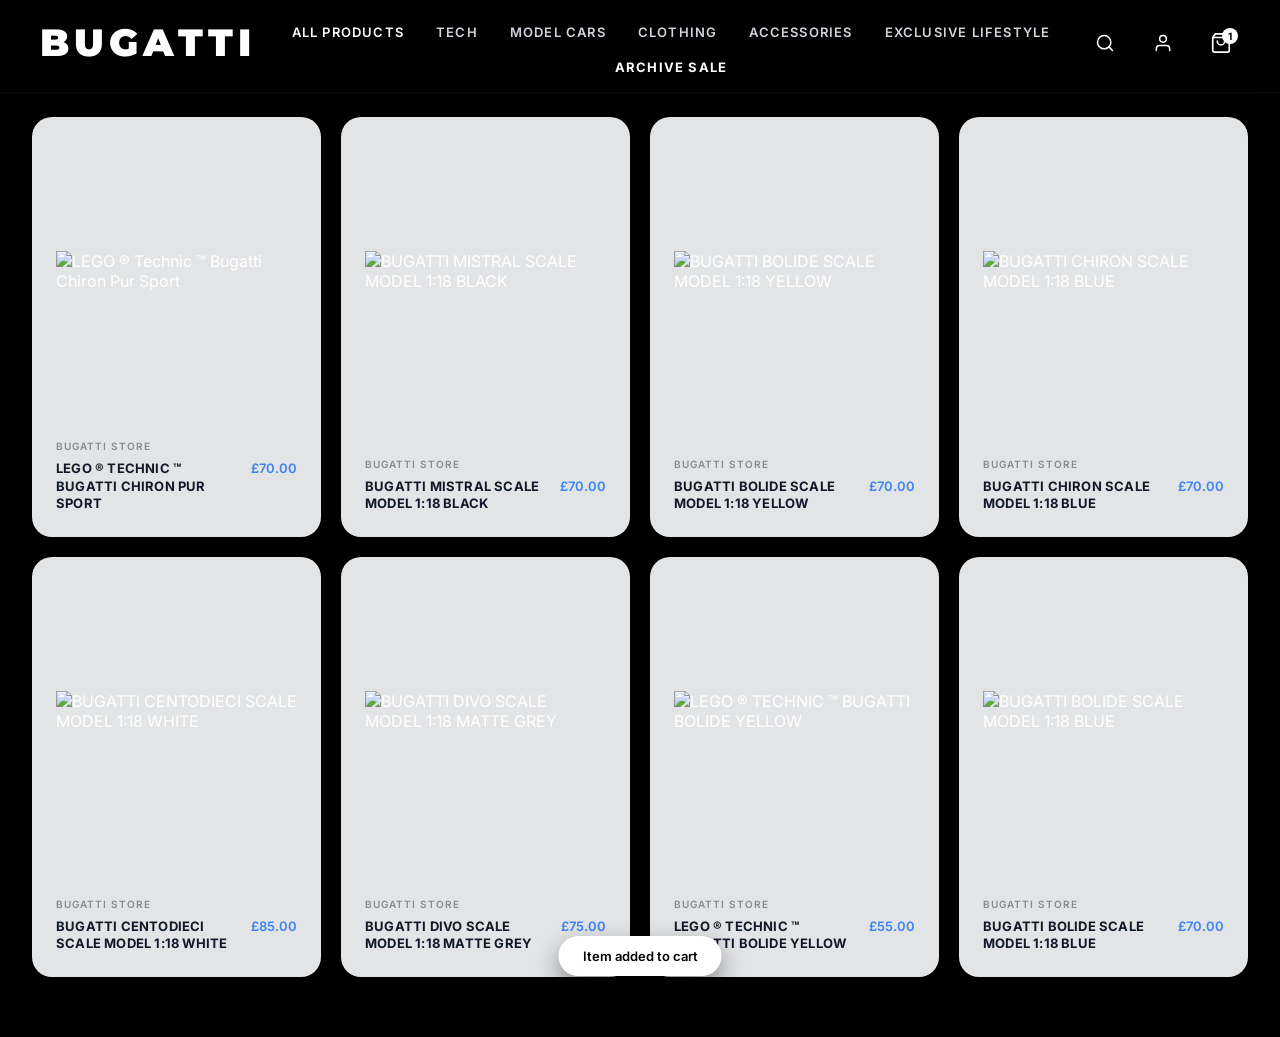
==== index.html @ eda36b37 "New" ====
<!DOCTYPE html>
<html lang="en">
<head>
  <meta charset="UTF-8">
  <meta name="viewport" content="width=device-width, initial-scale=1.0">
  <title>BUGATTI STORE | Official Store</title>
  <meta name="description" content="Shop official Bugatti model cars, apparel, technology, and lifestyle accessories.">
  <link rel="preconnect" href="https://fonts.googleapis.com">
  <link rel="preconnect" href="https://fonts.gstatic.com" crossorigin>
  <link href="https://fonts.googleapis.com/css2?family=Inter:wght@300;400;500;600;700;800&family=Montserrat:wght@500;700;800;900&display=swap" rel="stylesheet">
  <link rel="stylesheet" href="style.css">
</head>
<body>
  <!-- HEADER -->
  <header class="header">
    <div class="header-container">
      <a href="#" class="logo" id="brand-logo">BUGATTI</a>
      
      <nav class="nav-menu">
        <div class="nav-main">
          <a href="#" class="nav-link active" data-category="all">ALL PRODUCTS</a>
          <a href="#" class="nav-link" data-category="tech">TECH</a>
          <a href="#" class="nav-link" data-category="models">MODEL CARS</a>
          <a href="#" class="nav-link" data-category="clothing">CLOTHING</a>
          <a href="#" class="nav-link" data-category="accessories">ACCESSORIES</a>
          <a href="#" class="nav-link" data-category="lifestyle">EXCLUSIVE LIFESTYLE</a>
        </div>
        <div class="nav-sub">
          <a href="#" class="nav-link sale-link" data-category="sale">ARCHIVE SALE</a>
        </div>
      </nav>

      <div class="header-actions">
        <button class="icon-btn" id="search-btn" title="Search" aria-label="Search">
          <svg width="20" height="20" viewBox="0 0 24 24" fill="none" stroke="currentColor" stroke-width="1.8" stroke-linecap="round" stroke-linejoin="round">
            <circle cx="11" cy="11" r="8"></circle>
            <line x1="21" y1="21" x2="16.65" y2="16.65"></line>
          </svg>
        </button>
        <button class="icon-btn" id="account-btn" title="Account" aria-label="Account">
          <svg width="20" height="20" viewBox="0 0 24 24" fill="none" stroke="currentColor" stroke-width="1.8" stroke-linecap="round" stroke-linejoin="round">
            <path d="M20 21v-2a4 4 0 0 0-4-4H8a4 4 0 0 0-4 4v2"></path>
            <circle cx="12" cy="7" r="4"></circle>
          </svg>
        </button>
        <button class="icon-btn cart-toggle-btn" id="cart-icon-btn" title="View Cart" aria-label="View Cart">
          <svg width="22" height="22" viewBox="0 0 24 24" fill="none" stroke="currentColor" stroke-width="1.8" stroke-linecap="round" stroke-linejoin="round">
            <path d="M6 2L3 6v14a2 2 0 0 0 2 2h14a2 2 0 0 0 2-2V6l-3-4z"></path>
            <line x1="3" y1="6" x2="21" y2="6"></line>
            <path d="M16 10a4 4 0 0 1-8 0"></path>
          </svg>
          <span class="cart-badge" id="cart-badge-count">1</span>
        </button>
      </div>
    </div>
  </header>

  <!-- SEARCH OVERLAY -->
  <div class="search-overlay" id="search-overlay">
    <div class="search-modal">
      <div class="search-input-wrapper">
        <svg width="20" height="20" viewBox="0 0 24 24" fill="none" stroke="currentColor" stroke-width="2">
          <circle cx="11" cy="11" r="8"></circle>
          <line x1="21" y1="21" x2="16.65" y2="16.65"></line>
        </svg>
        <input type="text" id="search-input" placeholder="Search Bugatti store products..." autocomplete="off">
        <button class="close-search-btn" id="close-search-btn">&times;</button>
      </div>
      <div class="search-results" id="search-results"></div>
    </div>
  </div>

  <!-- MAIN CATALOG -->
  <main class="main-content">
    <div class="container">
      <div class="products-grid" id="products-grid">
        <!-- Dynamic Product Cards Injected Here -->
      </div>
    </div>
  </main>

  <!-- CART OVERLAY / BACKDROP -->
  <div class="cart-backdrop" id="cart-backdrop"></div>

  <!-- CART DRAWER -->
  <aside class="cart-drawer" id="cart-drawer">
    <!-- Header -->
    <div class="cart-drawer-header">
      <div class="cart-tabs">
        <button class="cart-tab active" id="tab-cart">Cart<sup class="cart-sup" id="cart-tab-count">1</sup></button>
        <button class="cart-tab muted" id="tab-recent">Recently viewed</button>
      </div>
      <button class="close-drawer-btn" id="close-cart-btn" aria-label="Close Cart">
        <svg width="18" height="18" viewBox="0 0 24 24" fill="none" stroke="currentColor" stroke-width="2">
          <line x1="18" y1="6" x2="6" y2="18"></line>
          <line x1="6" y1="6" x2="18" y2="18"></line>
        </svg>
      </button>
    </div>

    <!-- Free Shipping Progress -->
    <div class="shipping-banner">
      <div class="shipping-text" id="shipping-text-desc">
        Spend <span class="highlight-price" id="shipping-needed-amount">£130.00</span> more to reach free shipping!
      </div>
      <div class="progress-bar-container">
        <div class="progress-bar-fill" id="shipping-progress-bar" style="width: 35%;"></div>
      </div>
    </div>

    <!-- Tab Content: Cart List -->
    <div class="cart-tab-content active" id="cart-content-view">
      <div class="cart-items-list" id="cart-items-list">
        <!-- Cart Items Injected Here -->
      </div>

      <!-- Drawer Footer -->
      <div class="cart-drawer-footer">
        <div class="cart-action-tools">
          <button class="action-tool-btn" id="btn-order-note">
            <svg width="16" height="16" viewBox="0 0 24 24" fill="none" stroke="currentColor" stroke-width="2">
              <path d="M14 2H6a2 2 0 0 0-2 2v16a2 2 0 0 0 2 2h12a2 2 0 0 0 2-2V8z"></path>
              <polyline points="14 2 14 8 20 8"></polyline>
              <line x1="16" y1="13" x2="8" y2="13"></line>
              <line x1="16" y1="17" x2="8" y2="17"></line>
              <polyline points="10 9 9 9 8 9"></polyline>
            </svg>
            <span>Order note</span>
          </button>
          <button class="action-tool-btn" id="btn-shipping">
            <svg width="16" height="16" viewBox="0 0 24 24" fill="none" stroke="currentColor" stroke-width="2">
              <rect x="1" y="3" width="15" height="13"></rect>
              <polygon points="16 8 20 8 23 11 23 16 16 16 16 8"></polygon>
              <circle cx="5.5" cy="18.5" r="2.5"></circle>
              <circle cx="18.5" cy="18.5" r="2.5"></circle>
            </svg>
            <span>Shipping</span>
          </button>
          <button class="action-tool-btn" id="btn-discount">
            <svg width="16" height="16" viewBox="0 0 24 24" fill="none" stroke="currentColor" stroke-width="2">
              <line x1="19" y1="5" x2="5" y2="19"></line>
              <circle cx="6.5" cy="6.5" r="2.5"></circle>
              <circle cx="17.5" cy="17.5" r="2.5"></circle>
            </svg>
            <span>Discount</span>
          </button>
        </div>

        <div class="summary-line">
          <div class="tax-info">
            Tax included. <a href="#" class="underline-link">Shipping</a> calculated at checkout.
          </div>
          <div class="subtotal-info">
            <span class="subtotal-label">Subtotal</span>
            <span class="subtotal-value" id="cart-subtotal-price">£70.00 GBP</span>
          </div>
        </div>

        <div class="cart-footer-buttons">
          <button class="btn btn-checkout" id="checkout-btn">
            <svg width="16" height="16" viewBox="0 0 24 24" fill="none" stroke="currentColor" stroke-width="2.2" class="lock-icon">
              <rect x="3" y="11" width="18" height="11" rx="2" ry="2"></rect>
              <path d="M7 11V7a5 5 0 0 1 10 0v4"></path>
            </svg>
            Check out
          </button>
          <button class="btn btn-view-cart" id="view-cart-page-btn">View cart</button>
        </div>
      </div>
    </div>

    <!-- Tab Content: Recently Viewed -->
    <div class="cart-tab-content" id="recent-content-view" style="display: none;">
      <div class="recent-items-grid" id="recent-items-grid">
        <!-- Recently viewed items -->
      </div>
    </div>
  </aside>

  <!-- QUICK VIEW PRODUCT MODAL -->
  <div class="modal-backdrop" id="modal-backdrop"></div>
  <div class="product-modal" id="product-modal">
    <button class="close-modal-btn" id="close-modal-btn">&times;</button>
    <div class="modal-body" id="modal-body">
      <!-- Injected Product Details -->
    </div>
  </div>

  <!-- TOAST NOTIFICATION -->
  <div class="toast-notification" id="toast-notification">
    <span class="toast-message" id="toast-message">Item added to cart</span>
  </div>

  <script src="app.js"></script>
</body>
</html>
---- style.css ----
/* BUGATTI STORE - RESET & BASE STYLES */
* {
  margin: 0;
  padding: 0;
  box-sizing: border-box;
}

:root {
  --bg-color: #000000;
  --card-bg: #e3e4e6;
  --card-text: #111827;
  --brand-muted: #888a8e;
  --price-blue: #3b82f6;
  --drawer-bg: #09090b;
  --drawer-border: #1f1f23;
  --text-main: #ffffff;
  --text-muted: #9ca3af;
  --accent-pill: #e5e7eb;
  --font-main: 'Inter', -apple-system, BlinkMacSystemFont, 'Segoe UI', Roboto, sans-serif;
  --font-logo: 'Montserrat', sans-serif;
}

body {
  background-color: var(--bg-color);
  color: var(--text-main);
  font-family: var(--font-main);
  -webkit-font-smoothing: antialiased;
  min-height: 100vh;
  overflow-x: hidden;
}

a {
  color: inherit;
  text-decoration: none;
}

button {
  cursor: pointer;
  border: none;
  background: none;
  font-family: inherit;
  color: inherit;
}

/* HEADER STYLES */
.header {
  position: sticky;
  top: 0;
  z-index: 50;
  background-color: #000000;
  padding: 24px 40px 16px 40px;
  border-bottom: 1px solid rgba(255, 255, 255, 0.05);
}

.header-container {
  max-width: 1600px;
  margin: 0 auto;
  display: flex;
  align-items: flex-start;
  justify-content: space-between;
}

.logo {
  font-family: var(--font-logo);
  font-size: 38px;
  font-weight: 900;
  letter-spacing: 5px;
  color: #ffffff;
  line-height: 1;
  text-transform: uppercase;
  transition: opacity 0.2s ease;
}

.logo:hover {
  opacity: 0.85;
}

/* Navigation Links */
.nav-menu {
  display: flex;
  flex-direction: column;
  align-items: center;
  gap: 12px;
}

.nav-main {
  display: flex;
  align-items: center;
  gap: 32px;
}

.nav-link {
  font-size: 13px;
  font-weight: 600;
  letter-spacing: 1.2px;
  color: #d1d5db;
  text-transform: uppercase;
  transition: color 0.2s ease;
  position: relative;
}

.nav-link:hover, .nav-link.active {
  color: #ffffff;
}

.nav-sub {
  margin-top: 4px;
}

.sale-link {
  font-size: 13px;
  font-weight: 700;
  letter-spacing: 1.2px;
  color: #ffffff;
}

/* Header Icons */
.header-actions {
  display: flex;
  align-items: center;
  gap: 20px;
}

.icon-btn {
  display: flex;
  align-items: center;
  justify-content: center;
  color: #ffffff;
  width: 38px;
  height: 38px;
  border-radius: 50%;
  transition: background 0.2s ease, opacity 0.2s ease;
  position: relative;
}

.icon-btn:hover {
  background: rgba(255, 255, 255, 0.1);
}

.cart-badge {
  position: absolute;
  top: 4px;
  right: 2px;
  font-size: 10px;
  font-weight: 700;
  background-color: #ffffff;
  color: #000000;
  border-radius: 50%;
  width: 16px;
  height: 16px;
  display: flex;
  align-items: center;
  justify-content: center;
}

/* MAIN CONTENT & CATALOG GRID */
.main-content {
  padding: 24px 32px 60px 32px;
  max-width: 1640px;
  margin: 0 auto;
}

.products-grid {
  display: grid;
  grid-template-columns: repeat(4, 1fr);
  gap: 20px;
}

/* PRODUCT CARD STYLES */
.product-card {
  background-color: var(--card-bg);
  border-radius: 20px;
  padding: 24px;
  display: flex;
  flex-direction: column;
  justify-content: space-between;
  min-height: 420px;
  transition: transform 0.25s cubic-bezier(0.16, 1, 0.3, 1), box-shadow 0.25s ease;
  position: relative;
  cursor: pointer;
}

.product-card:hover {
  transform: translateY(-4px);
  box-shadow: 0 16px 32px rgba(0, 0, 0, 0.4);
}

.product-image-box {
  width: 100%;
  height: 260px;
  display: flex;
  align-items: center;
  justify-content: center;
  position: relative;
  overflow: hidden;
  margin-bottom: 20px;
}

.product-image-box img {
  max-width: 100%;
  max-height: 100%;
  object-fit: contain;
  transition: transform 0.35s ease;
}

.product-card:hover .product-image-box img {
  transform: scale(1.04);
}

/* Quick Add Button overlay */
.quick-add-btn {
  position: absolute;
  bottom: 0;
  left: 50%;
  transform: translateX(-50%) translateY(20px);
  opacity: 0;
  background: #000000;
  color: #ffffff;
  padding: 8px 18px;
  border-radius: 20px;
  font-size: 11px;
  font-weight: 600;
  letter-spacing: 0.5px;
  text-transform: uppercase;
  transition: all 0.25s ease;
  pointer-events: none;
  box-shadow: 0 4px 12px rgba(0,0,0,0.2);
}

.product-card:hover .quick-add-btn {
  opacity: 1;
  transform: translateX(-50%) translateY(0);
  pointer-events: auto;
}

.product-info {
  display: flex;
  flex-direction: column;
}

.brand-label {
  font-size: 10px;
  font-weight: 600;
  letter-spacing: 1px;
  color: var(--brand-muted);
  text-transform: uppercase;
  margin-bottom: 8px;
}

.title-price-row {
  display: flex;
  align-items: flex-start;
  justify-content: space-between;
  gap: 12px;
}

.product-title {
  font-size: 13px;
  font-weight: 700;
  color: var(--card-text);
  line-height: 1.35;
  text-transform: uppercase;
  letter-spacing: 0.2px;
}

.product-price {
  font-size: 13px;
  font-weight: 600;
  color: var(--price-blue);
  white-space: nowrap;
}

/* CART BACKDROP & DRAWER */
.cart-backdrop {
  position: fixed;
  top: 0;
  left: 0;
  width: 100vw;
  height: 100vh;
  background: rgba(0, 0, 0, 0.65);
  backdrop-filter: blur(4px);
  z-index: 99;
  opacity: 0;
  pointer-events: none;
  transition: opacity 0.3s ease;
}

.cart-backdrop.open {
  opacity: 1;
  pointer-events: auto;
}

.cart-drawer {
  position: fixed;
  top: 12px;
  right: 12px;
  bottom: 12px;
  width: 450px;
  max-width: calc(100vw - 24px);
  background-color: var(--drawer-bg);
  border: 1px solid var(--drawer-border);
  border-radius: 24px;
  z-index: 100;
  display: flex;
  flex-direction: column;
  transform: translateX(110%);
  transition: transform 0.35s cubic-bezier(0.16, 1, 0.3, 1);
  box-shadow: -10px 0 40px rgba(0, 0, 0, 0.8);
  overflow: hidden;
}

.cart-drawer.open {
  transform: translateX(0);
}

/* Drawer Header */
.cart-drawer-header {
  display: flex;
  align-items: center;
  justify-content: space-between;
  padding: 24px 28px 16px 28px;
}

.cart-tabs {
  display: flex;
  align-items: center;
  gap: 20px;
}

.cart-tab {
  font-size: 22px;
  font-weight: 700;
  color: #ffffff;
  position: relative;
  display: flex;
  align-items: flex-start;
  gap: 2px;
}

.cart-tab.muted {
  color: #4b5563;
  font-weight: 600;
}

.cart-tab.muted:hover {
  color: #9ca3af;
}

.cart-sup {
  font-size: 11px;
  font-weight: 700;
  margin-left: 2px;
}

.close-drawer-btn {
  width: 36px;
  height: 36px;
  border-radius: 50%;
  background-color: #18181c;
  display: flex;
  align-items: center;
  justify-content: center;
  color: #ffffff;
  transition: background 0.2s ease, transform 0.2s ease;
}

.close-drawer-btn:hover {
  background-color: #27272a;
  transform: rotate(90deg);
}

/* Shipping Progress Banner */
.shipping-banner {
  padding: 0 28px 20px 28px;
}

.shipping-text {
  font-size: 12px;
  font-weight: 500;
  color: #e5e7eb;
  margin-bottom: 10px;
}

.highlight-price {
  font-weight: 700;
  color: #ffffff;
}

.progress-bar-container {
  width: 100%;
  height: 5px;
  background-color: #27272a;
  border-radius: 9999px;
  overflow: hidden;
}

.progress-bar-fill {
  height: 100%;
  background-color: #ffffff;
  border-radius: 9999px;
  transition: width 0.4s ease;
}

/* Cart Items Container */
.cart-tab-content {
  flex: 1;
  display: flex;
  flex-direction: column;
  justify-content: space-between;
  overflow-y: auto;
}

.cart-items-list {
  padding: 0 28px;
  display: flex;
  flex-direction: column;
  gap: 24px;
}

.cart-item {
  display: flex;
  align-items: center;
  justify-content: space-between;
  gap: 16px;
}

.cart-item-left {
  display: flex;
  align-items: center;
  gap: 16px;
  flex: 1;
}

.cart-thumb {
  width: 80px;
  height: 80px;
  background-color: var(--card-bg);
  border-radius: 12px;
  display: flex;
  align-items: center;
  justify-content: center;
  padding: 6px;
  flex-shrink: 0;
}

.cart-thumb img {
  max-width: 100%;
  max-height: 100%;
  object-fit: contain;
}

.cart-item-details {
  display: flex;
  flex-direction: column;
  gap: 4px;
}

.cart-item-title {
  font-size: 12px;
  font-weight: 700;
  color: #ffffff;
  line-height: 1.35;
}

.cart-item-price {
  font-size: 13px;
  font-weight: 500;
  color: #ffffff;
}

/* Quantity Control Stepper */
.cart-item-right {
  display: flex;
  flex-direction: column;
  align-items: flex-end;
  gap: 8px;
}

.qty-stepper {
  display: flex;
  align-items: center;
  gap: 10px;
  background-color: #141416;
  border: 1px solid #27272a;
  border-radius: 8px;
  padding: 6px 10px;
}

.qty-val {
  font-size: 13px;
  font-weight: 600;
  color: #ffffff;
}

.qty-arrows {
  display: flex;
  flex-direction: column;
  gap: 2px;
}

.qty-arrow-btn {
  font-size: 8px;
  color: #9ca3af;
  line-height: 1;
  padding: 1px 2px;
  transition: color 0.15s ease;
}

.qty-arrow-btn:hover {
  color: #ffffff;
}

.btn-remove {
  font-size: 11px;
  color: #9ca3af;
  text-decoration: underline;
  transition: color 0.2s ease;
}

.btn-remove:hover {
  color: #ffffff;
}

/* Drawer Footer */
.cart-drawer-footer {
  padding: 24px 28px 28px 28px;
  background-color: var(--drawer-bg);
  border-top: 1px solid rgba(255, 255, 255, 0.05);
  margin-top: 20px;
}

.cart-action-tools {
  display: flex;
  align-items: center;
  justify-content: space-between;
  gap: 8px;
  margin-bottom: 24px;
  border-bottom: 1px solid #1f1f23;
  padding-bottom: 16px;
}

.action-tool-btn {
  display: flex;
  align-items: center;
  justify-content: center;
  gap: 6px;
  font-size: 12px;
  font-weight: 500;
  color: #d1d5db;
  padding: 8px 12px;
  border-radius: 8px;
  transition: color 0.2s ease;
  flex: 1;
}

.action-tool-btn:hover {
  color: #ffffff;
}

.summary-line {
  display: flex;
  align-items: flex-end;
  justify-content: space-between;
  margin-bottom: 20px;
}

.tax-info {
  font-size: 11px;
  color: var(--text-muted);
  line-height: 1.4;
  max-width: 170px;
}

.underline-link {
  text-decoration: underline;
  color: #ffffff;
}

.subtotal-info {
  display: flex;
  flex-direction: column;
  align-items: flex-end;
}

.subtotal-label {
  font-size: 11px;
  color: var(--text-muted);
  margin-bottom: 2px;
}

.subtotal-value {
  font-size: 18px;
  font-weight: 800;
  color: #ffffff;
}

/* Footer Action Buttons */
.cart-footer-buttons {
  display: grid;
  grid-template-columns: 1fr 1fr;
  gap: 12px;
}

.btn {
  display: flex;
  align-items: center;
  justify-content: center;
  gap: 8px;
  height: 48px;
  border-radius: 9999px;
  font-size: 13px;
  font-weight: 600;
  transition: all 0.2s ease;
}

.btn-checkout {
  background-color: var(--accent-pill);
  color: #000000;
}

.btn-checkout:hover {
  background-color: #ffffff;
  transform: translateY(-1px);
}

.btn-view-cart {
  background-color: transparent;
  border: 1.5px solid #333338;
  color: #ffffff;
}

.btn-view-cart:hover {
  border-color: #ffffff;
  background-color: rgba(255, 255, 255, 0.05);
}

/* SEARCH OVERLAY */
.search-overlay {
  position: fixed;
  top: 0;
  left: 0;
  width: 100vw;
  height: 100vh;
  background: rgba(0, 0, 0, 0.85);
  backdrop-filter: blur(8px);
  z-index: 120;
  display: flex;
  justify-content: center;
  padding-top: 100px;
  opacity: 0;
  pointer-events: none;
  transition: opacity 0.25s ease;
}

.search-overlay.open {
  opacity: 1;
  pointer-events: auto;
}

.search-modal {
  width: 600px;
  max-width: 90%;
  display: flex;
  flex-direction: column;
  gap: 20px;
}

.search-input-wrapper {
  display: flex;
  align-items: center;
  gap: 14px;
  background-color: #141416;
  border: 1px solid #27272a;
  border-radius: 9999px;
  padding: 12px 24px;
}

.search-input-wrapper input {
  flex: 1;
  background: none;
  border: none;
  outline: none;
  font-size: 16px;
  color: #ffffff;
  font-family: inherit;
}

.close-search-btn {
  font-size: 24px;
  color: #9ca3af;
}

.search-results {
  display: flex;
  flex-direction: column;
  gap: 12px;
  max-height: 400px;
  overflow-y: auto;
}

.search-result-item {
  display: flex;
  align-items: center;
  gap: 16px;
  padding: 12px;
  background-color: #111114;
  border-radius: 12px;
  cursor: pointer;
  transition: background 0.2s ease;
}

.search-result-item:hover {
  background-color: #1f1f24;
}

.search-result-item img {
  width: 50px;
  height: 50px;
  object-fit: contain;
  background-color: var(--card-bg);
  border-radius: 8px;
  padding: 4px;
}

/* PRODUCT MODAL */
.modal-backdrop {
  position: fixed;
  top: 0;
  left: 0;
  width: 100vw;
  height: 100vh;
  background: rgba(0, 0, 0, 0.7);
  backdrop-filter: blur(4px);
  z-index: 150;
  opacity: 0;
  pointer-events: none;
  transition: opacity 0.25s ease;
}

.modal-backdrop.open {
  opacity: 1;
  pointer-events: auto;
}

.product-modal {
  position: fixed;
  top: 50%;
  left: 50%;
  transform: translate(-50%, -50%) scale(0.95);
  width: 800px;
  max-width: 90%;
  background-color: #0e0e11;
  border: 1px solid #27272a;
  border-radius: 24px;
  z-index: 160;
  opacity: 0;
  pointer-events: none;
  transition: all 0.3s cubic-bezier(0.16, 1, 0.3, 1);
  padding: 32px;
}

.product-modal.open {
  opacity: 1;
  pointer-events: auto;
  transform: translate(-50%, -50%) scale(1);
}

.close-modal-btn {
  position: absolute;
  top: 20px;
  right: 24px;
  font-size: 28px;
  color: #9ca3af;
}

.modal-body {
  display: grid;
  grid-template-columns: 1fr 1fr;
  gap: 32px;
  align-items: center;
}

.modal-img-wrapper {
  background-color: var(--card-bg);
  border-radius: 16px;
  padding: 24px;
  display: flex;
  align-items: center;
  justify-content: center;
  height: 320px;
}

.modal-img-wrapper img {
  max-width: 100%;
  max-height: 100%;
  object-fit: contain;
}

.modal-details {
  display: flex;
  flex-direction: column;
  gap: 16px;
}

.modal-title {
  font-size: 20px;
  font-weight: 800;
  text-transform: uppercase;
  line-height: 1.3;
}

.modal-price {
  font-size: 22px;
  font-weight: 700;
  color: var(--price-blue);
}

.modal-desc {
  font-size: 13px;
  color: #9ca3af;
  line-height: 1.6;
}

.add-modal-btn {
  background-color: #ffffff;
  color: #000000;
  height: 48px;
  border-radius: 9999px;
  font-weight: 700;
  font-size: 14px;
  margin-top: 12px;
  transition: background 0.2s ease;
}

.add-modal-btn:hover {
  background-color: var(--accent-pill);
}

/* TOAST NOTIFICATION */
.toast-notification {
  position: fixed;
  bottom: 24px;
  left: 50%;
  transform: translateX(-50%) translateY(100px);
  background-color: #ffffff;
  color: #000000;
  padding: 12px 24px;
  border-radius: 9999px;
  font-size: 13px;
  font-weight: 600;
  box-shadow: 0 10px 25px rgba(0, 0, 0, 0.4);
  z-index: 200;
  transition: transform 0.3s cubic-bezier(0.16, 1, 0.3, 1);
}

.toast-notification.show {
  transform: translateX(-50%) translateY(0);
}

/* RESPONSIVE BREAKPOINTS */
@media (max-width: 1200px) {
  .products-grid {
    grid-template-columns: repeat(3, 1fr);
  }
}

@media (max-width: 900px) {
  .products-grid {
    grid-template-columns: repeat(2, 1fr);
  }
  .header-container {
    flex-direction: column;
    align-items: center;
    gap: 16px;
  }
  .nav-main {
    flex-wrap: wrap;
    justify-content: center;
    gap: 16px;
  }
}

@media (max-width: 600px) {
  .products-grid {
    grid-template-columns: 1fr;
  }
  .header {
    padding: 16px;
  }
  .cart-drawer {
    width: 100vw;
    top: 0;
    right: 0;
    bottom: 0;
    border-radius: 0;
  }
}
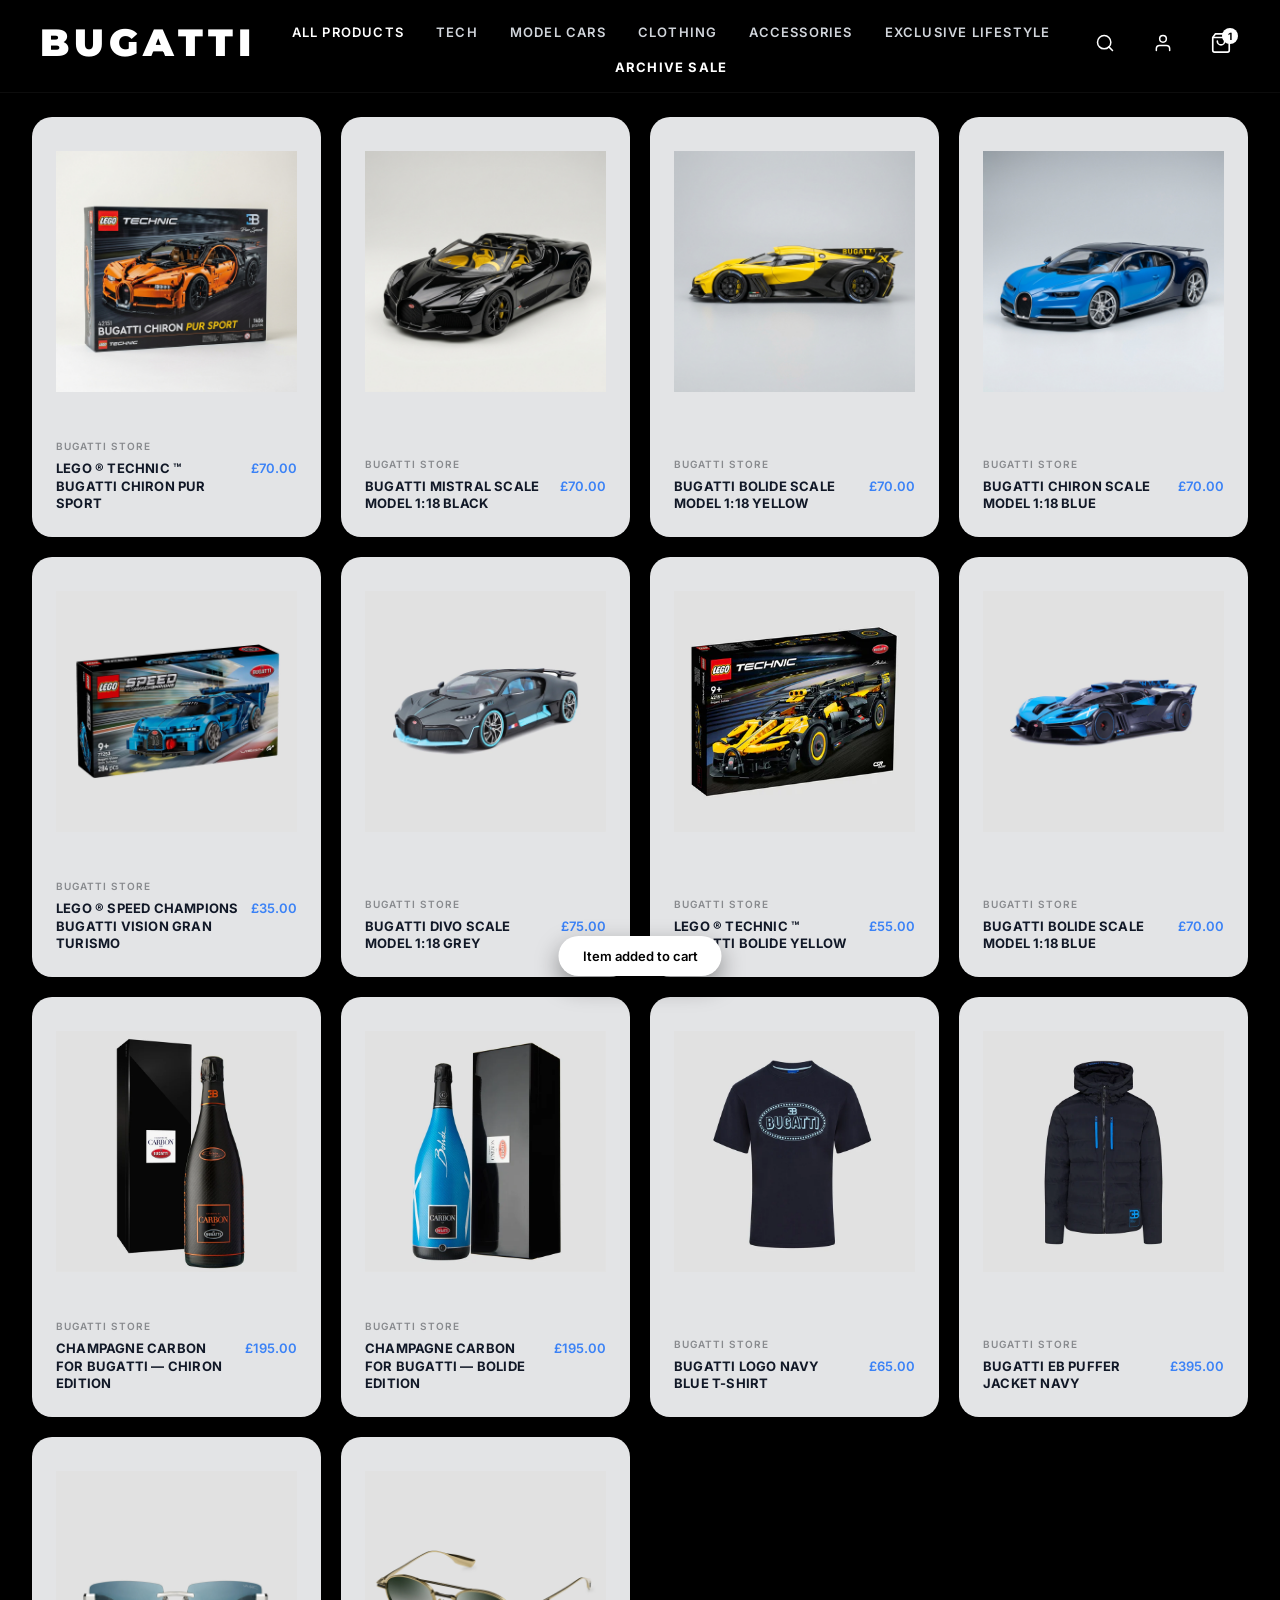
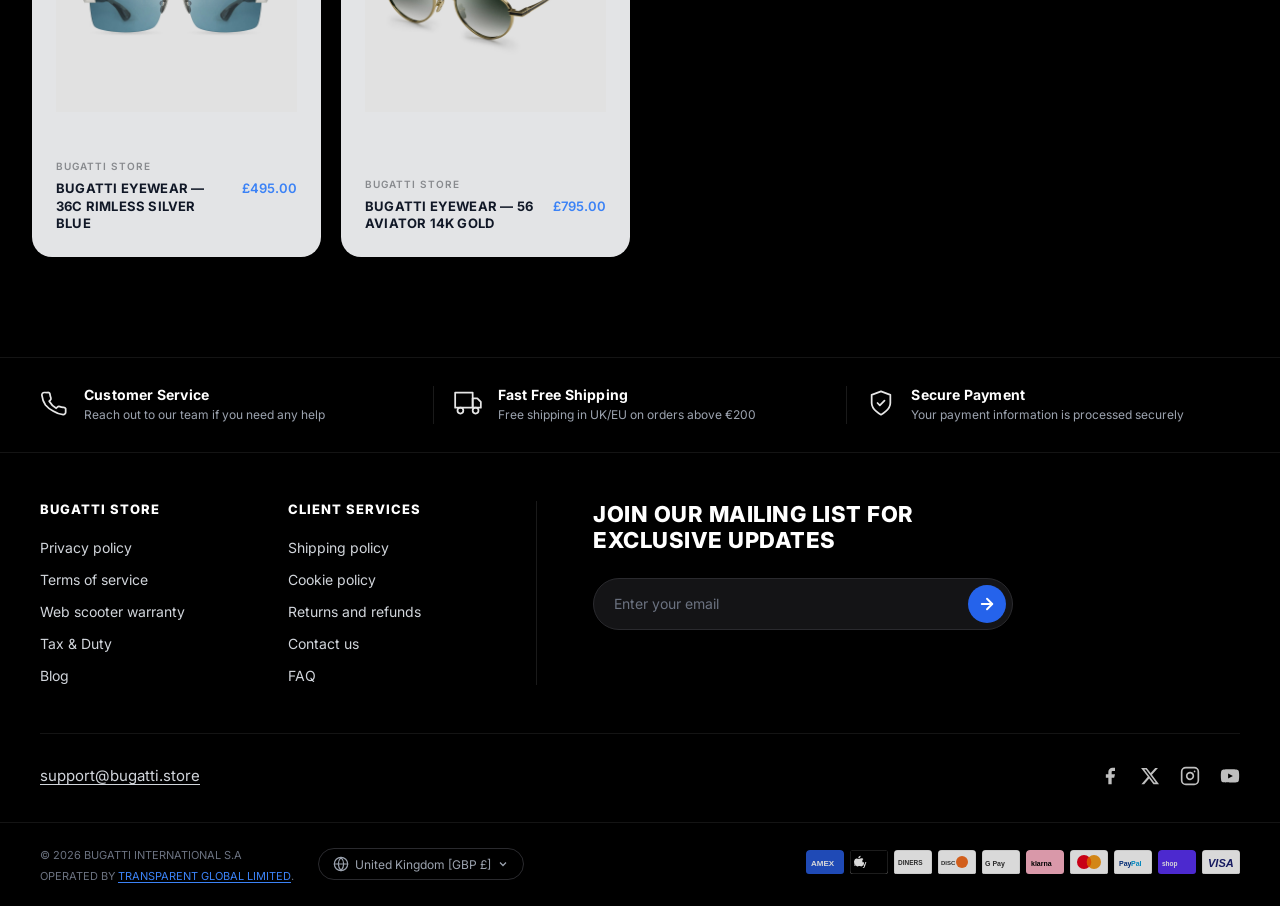
==== commit 576e8d12: "new" ====
--- a/index.html
+++ b/index.html
@@ -191,6 +191,223 @@
     <span class="toast-message" id="toast-message">Item added to cart</span>
   </div>
 
+  <!-- FOOTER -->
+  <footer class="site-footer">
+    <!-- Service Strip -->
+    <div class="footer-service-strip">
+      <div class="footer-service-item">
+        <div class="service-icon">
+          <svg width="28" height="28" viewBox="0 0 24 24" fill="none" stroke="currentColor" stroke-width="1.5" stroke-linecap="round" stroke-linejoin="round">
+            <path d="M22 16.92v3a2 2 0 0 1-2.18 2 19.79 19.79 0 0 1-8.63-3.07A19.5 19.5 0 0 1 4.69 13.73 19.79 19.79 0 0 1 1.61 5.18 2 2 0 0 1 3.6 3h3a2 2 0 0 1 2 1.72 12.84 12.84 0 0 0 .7 2.81 2 2 0 0 1-.45 2.11L7.91 10.5a16 16 0 0 0 6 6l.95-.95a2 2 0 0 1 2.11-.45 12.84 12.84 0 0 0 2.81.7A2 2 0 0 1 22 16.92z"/>
+          </svg>
+        </div>
+        <div class="service-text">
+          <strong>Customer Service</strong>
+          <span>Reach out to our team if you need any help</span>
+        </div>
+      </div>
+      <div class="footer-service-divider"></div>
+      <div class="footer-service-item">
+        <div class="service-icon">
+          <svg width="28" height="28" viewBox="0 0 24 24" fill="none" stroke="currentColor" stroke-width="1.5" stroke-linecap="round" stroke-linejoin="round">
+            <rect x="1" y="3" width="15" height="13"/><polygon points="16 8 20 8 23 11 23 16 16 16 16 8"/>
+            <circle cx="5.5" cy="18.5" r="2.5"/><circle cx="18.5" cy="18.5" r="2.5"/>
+          </svg>
+        </div>
+        <div class="service-text">
+          <strong>Fast Free Shipping</strong>
+          <span>Free shipping in UK/EU on orders above €200</span>
+        </div>
+      </div>
+      <div class="footer-service-divider"></div>
+      <div class="footer-service-item">
+        <div class="service-icon">
+          <svg width="28" height="28" viewBox="0 0 24 24" fill="none" stroke="currentColor" stroke-width="1.5" stroke-linecap="round" stroke-linejoin="round">
+            <path d="M12 22s8-4 8-10V5l-8-3-8 3v7c0 6 8 10 8 10z"/>
+            <polyline points="9 12 11 14 15 10"/>
+          </svg>
+        </div>
+        <div class="service-text">
+          <strong>Secure Payment</strong>
+          <span>Your payment information is processed securely</span>
+        </div>
+      </div>
+    </div>
+
+    <!-- Footer Main -->
+    <div class="footer-main">
+      <div class="footer-columns">
+        <!-- Column 1: Bugatti Store -->
+        <div class="footer-col">
+          <h4 class="footer-col-title">BUGATTI STORE</h4>
+          <ul class="footer-links">
+            <li><a href="#">Privacy policy</a></li>
+            <li><a href="#">Terms of service</a></li>
+            <li><a href="#">Web scooter warranty</a></li>
+            <li><a href="#">Tax &amp; Duty</a></li>
+            <li><a href="#">Blog</a></li>
+          </ul>
+        </div>
+
+        <!-- Column 2: Client Services -->
+        <div class="footer-col">
+          <h4 class="footer-col-title">CLIENT SERVICES</h4>
+          <ul class="footer-links">
+            <li><a href="#">Shipping policy</a></li>
+            <li><a href="#">Cookie policy</a></li>
+            <li><a href="#">Returns and refunds</a></li>
+            <li><a href="#">Contact us</a></li>
+            <li><a href="#">FAQ</a></li>
+          </ul>
+        </div>
+
+        <!-- Divider -->
+        <div class="footer-col-divider"></div>
+
+        <!-- Column 3: Mailing List -->
+        <div class="footer-col footer-col-wide">
+          <h4 class="footer-mailing-title">JOIN OUR MAILING LIST FOR EXCLUSIVE UPDATES</h4>
+          <div class="footer-email-form">
+            <input type="email" id="footer-email-input" placeholder="Enter your email" class="footer-email-input">
+            <button class="footer-email-btn" id="footer-email-btn" aria-label="Subscribe">
+              <svg width="18" height="18" viewBox="0 0 24 24" fill="none" stroke="currentColor" stroke-width="2.5" stroke-linecap="round" stroke-linejoin="round">
+                <line x1="5" y1="12" x2="19" y2="12"/><polyline points="12 5 19 12 12 19"/>
+              </svg>
+            </button>
+          </div>
+        </div>
+      </div>
+
+      <!-- Footer Middle Row -->
+      <div class="footer-middle-row">
+        <a href="mailto:support@bugatti.store" class="footer-email-link">support@bugatti.store</a>
+        <div class="footer-socials">
+          <!-- Facebook -->
+          <a href="#" class="footer-social-btn" aria-label="Facebook">
+            <svg width="20" height="20" viewBox="0 0 24 24" fill="currentColor">
+              <path d="M18 2h-3a5 5 0 0 0-5 5v3H7v4h3v8h4v-8h3l1-4h-4V7a1 1 0 0 1 1-1h3z"/>
+            </svg>
+          </a>
+          <!-- X / Twitter -->
+          <a href="#" class="footer-social-btn" aria-label="X (Twitter)">
+            <svg width="20" height="20" viewBox="0 0 24 24" fill="currentColor">
+              <path d="M18.244 2.25h3.308l-7.227 8.26 8.502 11.24H16.17l-5.214-6.817L4.99 21.75H1.68l7.73-8.835L1.254 2.25H8.08l4.713 6.231zm-1.161 17.52h1.833L7.084 4.126H5.117z"/>
+            </svg>
+          </a>
+          <!-- Instagram -->
+          <a href="#" class="footer-social-btn" aria-label="Instagram">
+            <svg width="20" height="20" viewBox="0 0 24 24" fill="none" stroke="currentColor" stroke-width="2" stroke-linecap="round" stroke-linejoin="round">
+              <rect x="2" y="2" width="20" height="20" rx="5" ry="5"/><path d="M16 11.37A4 4 0 1 1 12.63 8 4 4 0 0 1 16 11.37z"/>
+              <line x1="17.5" y1="6.5" x2="17.51" y2="6.5"/>
+            </svg>
+          </a>
+          <!-- YouTube -->
+          <a href="#" class="footer-social-btn" aria-label="YouTube">
+            <svg width="20" height="20" viewBox="0 0 24 24" fill="currentColor">
+              <path d="M22.54 6.42a2.78 2.78 0 0 0-1.95-1.96C18.88 4 12 4 12 4s-6.88 0-8.59.46A2.78 2.78 0 0 0 1.46 6.42 29 29 0 0 0 1 12a29 29 0 0 0 .46 5.58 2.78 2.78 0 0 0 1.95 1.97C5.12 20 12 20 12 20s6.88 0 8.59-.45a2.78 2.78 0 0 0 1.95-1.97A29 29 0 0 0 23 12a29 29 0 0 0-.46-5.58z"/>
+              <polygon points="9.75 15.02 15.5 12 9.75 8.98 9.75 15.02" fill="#000"/>
+            </svg>
+          </a>
+        </div>
+      </div>
+    </div>
+
+    <!-- Footer Bottom -->
+    <div class="footer-bottom">
+      <div class="footer-bottom-inner">
+        <div class="footer-copyright">
+          <span>© 2026 BUGATTI INTERNATIONAL S.A<br>OPERATED BY <a href="#" class="footer-copyright-link">TRANSPARENT GLOBAL LIMITED</a>.</span>
+        </div>
+        <div class="footer-country-selector">
+          <svg width="16" height="16" viewBox="0 0 24 24" fill="none" stroke="currentColor" stroke-width="1.8" stroke-linecap="round" stroke-linejoin="round">
+            <circle cx="12" cy="12" r="10"/><line x1="2" y1="12" x2="22" y2="12"/>
+            <path d="M12 2a15.3 15.3 0 0 1 4 10 15.3 15.3 0 0 1-4 10 15.3 15.3 0 0 1-4-10 15.3 15.3 0 0 1 4-10z"/>
+          </svg>
+          <span>United Kingdom [GBP £]</span>
+          <svg width="12" height="12" viewBox="0 0 24 24" fill="none" stroke="currentColor" stroke-width="2.5"><polyline points="6 9 12 15 18 9"/></svg>
+        </div>
+        <div class="footer-payments">
+          <!-- Amex -->
+          <div class="payment-icon" title="American Express">
+            <svg viewBox="0 0 38 24" width="38" height="24" role="img" aria-label="American Express">
+              <rect width="38" height="24" rx="3" fill="#2557D6"/>
+              <text x="5" y="16" fill="white" font-size="8" font-weight="bold" font-family="Arial">AMEX</text>
+            </svg>
+          </div>
+          <!-- Apple Pay -->
+          <div class="payment-icon" title="Apple Pay">
+            <svg viewBox="0 0 38 24" width="38" height="24" role="img" aria-label="Apple Pay">
+              <rect width="38" height="24" rx="3" fill="#000" stroke="#444" stroke-width="1"/>
+              <text x="4" y="16" fill="white" font-size="7" font-weight="bold" font-family="Arial"> Pay</text>
+              <path d="M10 7.5c.4-.5.7-1.1.6-1.8-.6 0-1.3.4-1.7.9-.4.5-.7 1.1-.6 1.7.6.1 1.3-.3 1.7-.8z" fill="white"/>
+              <path d="M10.6 8.4c-.9-.1-1.7.5-2.2.5s-1.1-.5-1.9-.4C5.6 8.6 4.9 9.2 4.5 10c-.8 1.5-.2 3.7 1 5 .5.7 1.1 1.5 1.9 1.5.7 0 1-.5 1.9-.5s1.1.5 1.9.4c.8 0 1.3-.7 1.8-1.4.6-.8.8-1.6.8-1.7-.1 0-1.5-.6-1.5-2.2 0-1.3 1.1-2 1.1-2-.6-.9-1.5-.9-1.8-.9" fill="white"/>
+            </svg>
+          </div>
+          <!-- Diners Club -->
+          <div class="payment-icon" title="Diners Club">
+            <svg viewBox="0 0 38 24" width="38" height="24" role="img" aria-label="Diners Club">
+              <rect width="38" height="24" rx="3" fill="#fff" stroke="#ddd" stroke-width="1"/>
+              <text x="4" y="15" fill="#333" font-size="6.5" font-weight="bold" font-family="Arial">DINERS</text>
+            </svg>
+          </div>
+          <!-- Discover -->
+          <div class="payment-icon" title="Discover">
+            <svg viewBox="0 0 38 24" width="38" height="24" role="img" aria-label="Discover">
+              <rect width="38" height="24" rx="3" fill="#fff" stroke="#ddd" stroke-width="1"/>
+              <circle cx="24" cy="12" r="6" fill="#F76F20"/>
+              <text x="3" y="15" fill="#333" font-size="6" font-weight="bold" font-family="Arial">DISC</text>
+            </svg>
+          </div>
+          <!-- Google Pay -->
+          <div class="payment-icon" title="Google Pay">
+            <svg viewBox="0 0 38 24" width="38" height="24" role="img" aria-label="Google Pay">
+              <rect width="38" height="24" rx="3" fill="#fff" stroke="#ddd" stroke-width="1"/>
+              <text x="3" y="16" fill="#333" font-size="7" font-weight="bold" font-family="Arial">G Pay</text>
+            </svg>
+          </div>
+          <!-- Klarna -->
+          <div class="payment-icon" title="Klarna">
+            <svg viewBox="0 0 38 24" width="38" height="24" role="img" aria-label="Klarna">
+              <rect width="38" height="24" rx="3" fill="#FFB3C7"/>
+              <text x="5" y="16" fill="#000" font-size="7" font-weight="bold" font-family="Arial">klarna</text>
+            </svg>
+          </div>
+          <!-- Mastercard -->
+          <div class="payment-icon" title="Mastercard">
+            <svg viewBox="0 0 38 24" width="38" height="24" role="img" aria-label="Mastercard">
+              <rect width="38" height="24" rx="3" fill="#fff" stroke="#ddd" stroke-width="1"/>
+              <circle cx="14" cy="12" r="7" fill="#EB001B"/>
+              <circle cx="24" cy="12" r="7" fill="#F79E1B"/>
+              <path d="M19 6.8a7 7 0 0 1 0 10.4A7 7 0 0 1 19 6.8z" fill="#FF5F00"/>
+            </svg>
+          </div>
+          <!-- PayPal -->
+          <div class="payment-icon" title="PayPal">
+            <svg viewBox="0 0 38 24" width="38" height="24" role="img" aria-label="PayPal">
+              <rect width="38" height="24" rx="3" fill="#fff" stroke="#ddd" stroke-width="1"/>
+              <text x="5" y="16" fill="#003087" font-size="7" font-weight="bold" font-family="Arial">Pay</text>
+              <text x="17" y="16" fill="#009CDE" font-size="7" font-weight="bold" font-family="Arial">Pal</text>
+            </svg>
+          </div>
+          <!-- Shop Pay -->
+          <div class="payment-icon" title="Shop Pay">
+            <svg viewBox="0 0 38 24" width="38" height="24" role="img" aria-label="Shop Pay">
+              <rect width="38" height="24" rx="3" fill="#5A31F4"/>
+              <text x="4" y="16" fill="white" font-size="6.5" font-weight="bold" font-family="Arial">shop</text>
+            </svg>
+          </div>
+          <!-- Visa -->
+          <div class="payment-icon" title="Visa">
+            <svg viewBox="0 0 38 24" width="38" height="24" role="img" aria-label="Visa">
+              <rect width="38" height="24" rx="3" fill="#fff" stroke="#ddd" stroke-width="1"/>
+              <text x="6" y="17" fill="#1A1F71" font-size="11" font-weight="bold" font-family="Arial" font-style="italic">VISA</text>
+            </svg>
+          </div>
+        </div>
+      </div>
+    </div>
+  </footer>
+
   <script src="app.js"></script>
 </body>
 </html>
--- a/style.css
+++ b/style.css
@@ -857,7 +857,297 @@
   transform: translateX(-50%) translateY(0);
 }
 
-/* RESPONSIVE BREAKPOINTS */
+/* ============================================================
+   SITE FOOTER
+   ============================================================ */
+
+.site-footer {
+  background-color: #000000;
+  border-top: 1px solid rgba(255, 255, 255, 0.08);
+  margin-top: 40px;
+}
+
+/* --- Service Strip --- */
+.footer-service-strip {
+  display: flex;
+  align-items: stretch;
+  border-bottom: 1px solid rgba(255, 255, 255, 0.08);
+  padding: 28px 40px;
+  max-width: 1600px;
+  margin: 0 auto;
+  gap: 0;
+}
+
+.footer-service-item {
+  flex: 1;
+  display: flex;
+  align-items: center;
+  gap: 16px;
+  padding: 0 20px;
+}
+
+.footer-service-item:first-child {
+  padding-left: 0;
+}
+
+.footer-service-item:last-child {
+  padding-right: 0;
+}
+
+.footer-service-divider {
+  width: 1px;
+  background-color: rgba(255, 255, 255, 0.1);
+  align-self: stretch;
+  flex-shrink: 0;
+}
+
+.service-icon {
+  color: #ffffff;
+  flex-shrink: 0;
+  opacity: 0.9;
+}
+
+.service-text {
+  display: flex;
+  flex-direction: column;
+  gap: 4px;
+}
+
+.service-text strong {
+  font-size: 14px;
+  font-weight: 700;
+  color: #ffffff;
+  letter-spacing: 0.2px;
+}
+
+.service-text span {
+  font-size: 12px;
+  color: #9ca3af;
+  line-height: 1.4;
+}
+
+/* --- Footer Main --- */
+.footer-main {
+  max-width: 1600px;
+  margin: 0 auto;
+  padding: 48px 40px 36px 40px;
+}
+
+.footer-columns {
+  display: grid;
+  grid-template-columns: 200px 200px 1px 1fr;
+  gap: 0 48px;
+  align-items: start;
+  margin-bottom: 48px;
+}
+
+.footer-col-divider {
+  width: 1px;
+  background-color: rgba(255, 255, 255, 0.1);
+  align-self: stretch;
+}
+
+.footer-col-title {
+  font-size: 13px;
+  font-weight: 800;
+  letter-spacing: 1px;
+  color: #ffffff;
+  text-transform: uppercase;
+  margin-bottom: 20px;
+}
+
+.footer-links {
+  list-style: none;
+  display: flex;
+  flex-direction: column;
+  gap: 12px;
+}
+
+.footer-links a {
+  font-size: 14px;
+  color: #d1d5db;
+  transition: color 0.2s ease;
+  line-height: 1;
+}
+
+.footer-links a:hover {
+  color: #ffffff;
+}
+
+/* Mailing list column */
+.footer-col-wide {
+  padding-left: 8px;
+}
+
+.footer-mailing-title {
+  font-size: 22px;
+  font-weight: 800;
+  color: #ffffff;
+  line-height: 1.2;
+  text-transform: uppercase;
+  letter-spacing: 0.5px;
+  margin-bottom: 24px;
+  max-width: 420px;
+}
+
+.footer-email-form {
+  display: flex;
+  align-items: center;
+  background-color: #141416;
+  border: 1px solid #2a2a2e;
+  border-radius: 9999px;
+  padding: 6px 6px 6px 20px;
+  max-width: 420px;
+  gap: 8px;
+}
+
+.footer-email-input {
+  flex: 1;
+  background: none;
+  border: none;
+  outline: none;
+  font-size: 14px;
+  color: #ffffff;
+  font-family: inherit;
+}
+
+.footer-email-input::placeholder {
+  color: #6b7280;
+}
+
+.footer-email-btn {
+  width: 38px;
+  height: 38px;
+  background-color: #2563EB;
+  border-radius: 50%;
+  display: flex;
+  align-items: center;
+  justify-content: center;
+  color: #ffffff;
+  flex-shrink: 0;
+  transition: background 0.2s ease, transform 0.2s ease;
+}
+
+.footer-email-btn:hover {
+  background-color: #1d4ed8;
+  transform: scale(1.05);
+}
+
+/* --- Footer Middle Row (email + socials) --- */
+.footer-middle-row {
+  display: flex;
+  align-items: center;
+  justify-content: space-between;
+  padding-top: 32px;
+  border-top: 1px solid rgba(255, 255, 255, 0.08);
+}
+
+.footer-email-link {
+  font-size: 15px;
+  color: #d1d5db;
+  text-decoration: underline;
+  text-underline-offset: 3px;
+  transition: color 0.2s ease;
+}
+
+.footer-email-link:hover {
+  color: #ffffff;
+}
+
+.footer-socials {
+  display: flex;
+  align-items: center;
+  gap: 20px;
+}
+
+.footer-social-btn {
+  color: #ffffff;
+  opacity: 0.75;
+  transition: opacity 0.2s ease, transform 0.2s ease;
+  display: flex;
+  align-items: center;
+  justify-content: center;
+}
+
+.footer-social-btn:hover {
+  opacity: 1;
+  transform: translateY(-2px);
+}
+
+/* --- Footer Bottom Bar --- */
+.footer-bottom {
+  border-top: 1px solid rgba(255, 255, 255, 0.08);
+  background-color: #000000;
+}
+
+.footer-bottom-inner {
+  max-width: 1600px;
+  margin: 0 auto;
+  padding: 20px 40px;
+  display: flex;
+  align-items: center;
+  gap: 24px;
+  flex-wrap: wrap;
+}
+
+.footer-copyright {
+  flex-shrink: 0;
+  min-width: 200px;
+}
+
+.footer-copyright span {
+  font-size: 11px;
+  color: #6b7280;
+  line-height: 1.6;
+}
+
+.footer-copyright-link {
+  color: #3b82f6;
+  text-decoration: underline;
+  text-underline-offset: 2px;
+}
+
+.footer-country-selector {
+  display: flex;
+  align-items: center;
+  gap: 6px;
+  font-size: 12px;
+  color: #9ca3af;
+  border: 1px solid #2a2a2e;
+  border-radius: 9999px;
+  padding: 7px 14px;
+  cursor: pointer;
+  transition: border-color 0.2s ease, color 0.2s ease;
+  flex-shrink: 0;
+}
+
+.footer-country-selector:hover {
+  border-color: #4b5563;
+  color: #ffffff;
+}
+
+.footer-payments {
+  display: flex;
+  align-items: center;
+  gap: 6px;
+  flex-wrap: wrap;
+  margin-left: auto;
+}
+
+.payment-icon {
+  border-radius: 4px;
+  overflow: hidden;
+  opacity: 0.85;
+  transition: opacity 0.2s ease;
+  flex-shrink: 0;
+}
+
+.payment-icon:hover {
+  opacity: 1;
+}
+
+/* ============================================================
+   RESPONSIVE BREAKPOINTS */
 @media (max-width: 1200px) {
   .products-grid {
     grid-template-columns: repeat(3, 1fr);
@@ -877,6 +1167,32 @@
     flex-wrap: wrap;
     justify-content: center;
     gap: 16px;
+  }
+  .footer-service-strip {
+    flex-direction: column;
+    gap: 20px;
+    padding: 28px 24px;
+  }
+  .footer-service-divider {
+    width: 100%;
+    height: 1px;
+  }
+  .footer-service-item {
+    padding: 0;
+  }
+  .footer-columns {
+    grid-template-columns: 1fr 1fr;
+    gap: 32px 24px;
+  }
+  .footer-col-divider {
+    display: none;
+  }
+  .footer-col-wide {
+    grid-column: 1 / -1;
+    padding-left: 0;
+  }
+  .footer-main {
+    padding: 36px 24px 28px 24px;
   }
 }
 
@@ -894,4 +1210,31 @@
     bottom: 0;
     border-radius: 0;
   }
-}
+  .footer-service-strip {
+    padding: 24px 16px;
+  }
+  .footer-columns {
+    grid-template-columns: 1fr;
+    gap: 28px;
+  }
+  .footer-main {
+    padding: 28px 16px 20px 16px;
+  }
+  .footer-middle-row {
+    flex-direction: column;
+    gap: 24px;
+    align-items: flex-start;
+  }
+  .footer-bottom-inner {
+    padding: 16px;
+    flex-direction: column;
+    align-items: flex-start;
+    gap: 16px;
+  }
+  .footer-payments {
+    margin-left: 0;
+  }
+  .footer-mailing-title {
+    font-size: 18px;
+  }
+}
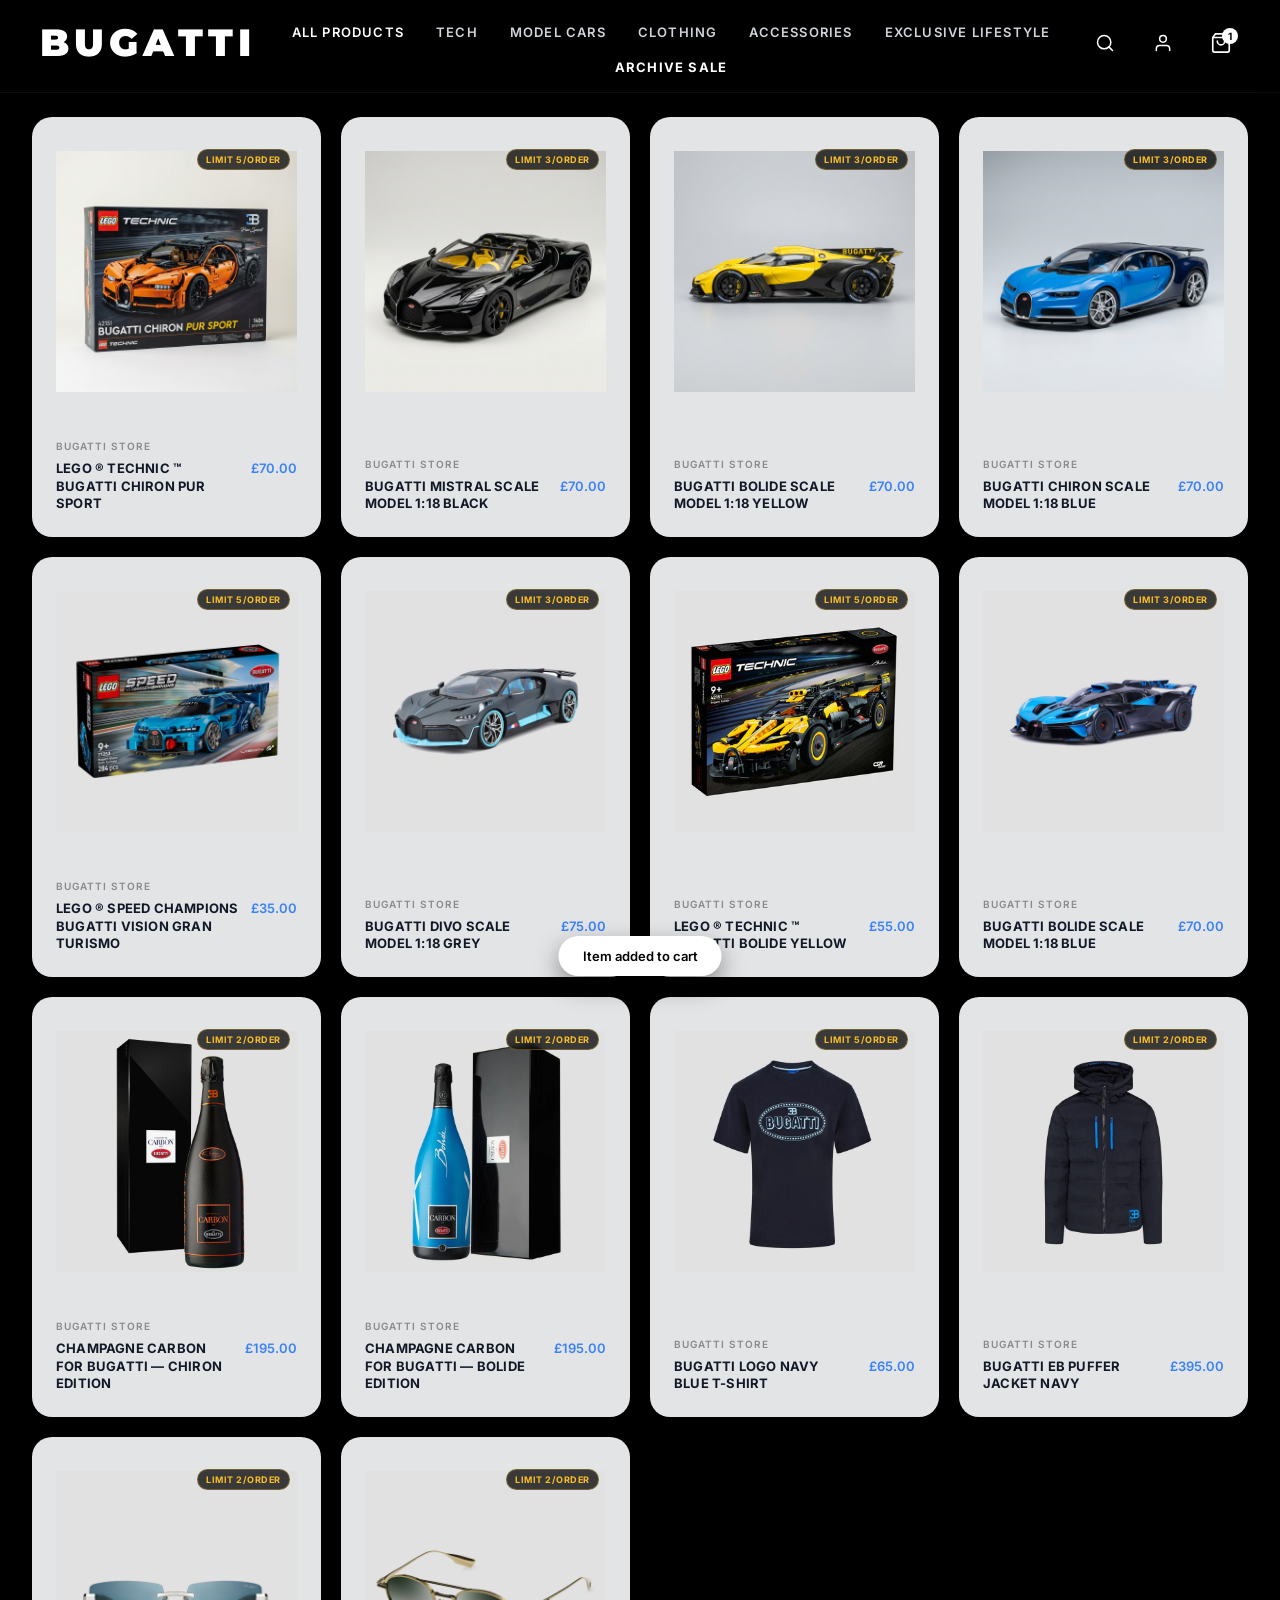
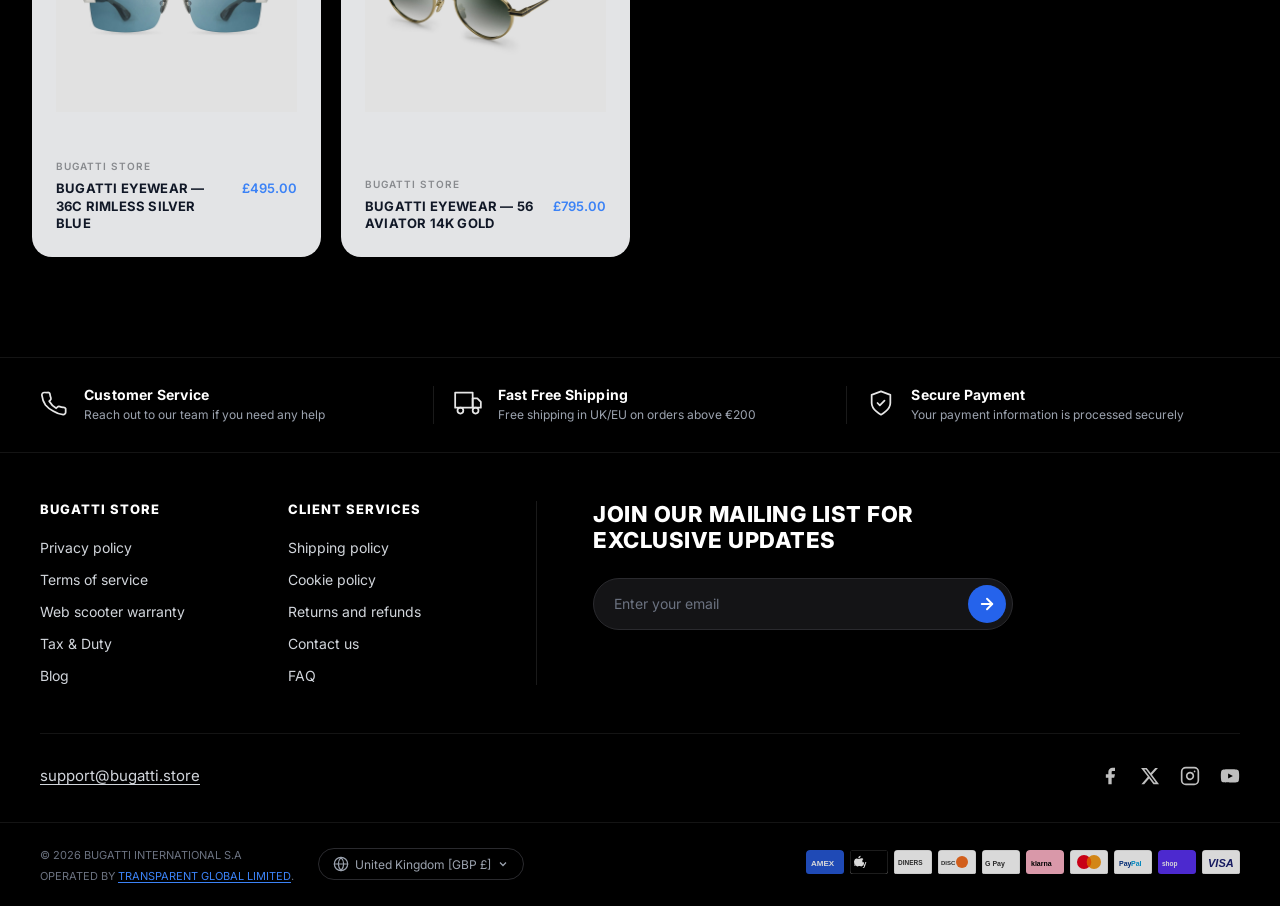
==== commit 0b9d3ceb: "new" ====
--- a/index.html
+++ b/index.html
@@ -146,6 +146,56 @@
           </button>
         </div>
 
+        <!-- ORDER NOTE PANEL -->
+        <div class="cart-panel" id="panel-order-note">
+          <div class="cart-panel-inner">
+            <label class="panel-label">Add a note to your order</label>
+            <textarea class="cart-note-textarea" id="order-note-textarea" placeholder="Gift message, special instructions..." maxlength="500"></textarea>
+            <div class="panel-row-end">
+              <span class="note-char-count" id="note-char-count">0 / 500</span>
+              <button class="btn-panel-save" id="save-note-btn">Save note</button>
+            </div>
+          </div>
+        </div>
+
+        <!-- SHIPPING CALCULATOR PANEL -->
+        <div class="cart-panel" id="panel-shipping">
+          <div class="cart-panel-inner">
+            <label class="panel-label">Estimate shipping</label>
+            <div class="shipping-fields">
+              <div class="shipping-field-group">
+                <select class="panel-select" id="shipping-country">
+                  <option value="">Select country…</option>
+                  <option value="UK">🇬🇧 United Kingdom</option>
+                  <option value="EU_CLOSE">🇫🇷 France / Germany / Spain</option>
+                  <option value="EU_FAR">🇵🇱 Eastern Europe</option>
+                  <option value="US">🇺🇸 United States</option>
+                  <option value="CA">🇨🇦 Canada</option>
+                  <option value="AU">🇦🇺 Australia</option>
+                  <option value="OTHER">🌍 Rest of world</option>
+                </select>
+              </div>
+              <div class="shipping-field-group">
+                <input type="text" class="panel-input" id="shipping-postcode" placeholder="City or postcode (e.g. SW1A 1AA)">
+              </div>
+            </div>
+            <button class="btn-panel-calc" id="btn-calc-shipping">Calculate</button>
+            <div class="shipping-result" id="shipping-result"></div>
+          </div>
+        </div>
+
+        <!-- DISCOUNT PANEL -->
+        <div class="cart-panel" id="panel-discount">
+          <div class="cart-panel-inner">
+            <label class="panel-label">Discount code</label>
+            <div class="discount-input-row">
+              <input type="text" class="panel-input discount-code-input" id="discount-code-input" placeholder="Enter code…" autocomplete="off">
+              <button class="btn-panel-apply" id="btn-apply-discount">Apply</button>
+            </div>
+            <div class="discount-result" id="discount-result"></div>
+          </div>
+        </div>
+
         <div class="summary-line">
           <div class="tax-info">
             Tax included. <a href="#" class="underline-link">Shipping</a> calculated at checkout.
@@ -408,6 +458,67 @@
     </div>
   </footer>
 
+  <!-- ORDER HISTORY & TRACKING MODAL -->
+  <div class="orders-backdrop" id="orders-backdrop"></div>
+  <div class="orders-modal" id="orders-modal">
+    <div class="orders-modal-header">
+      <div class="orders-modal-title-box">
+        <svg width="22" height="22" viewBox="0 0 24 24" fill="none" stroke="currentColor" stroke-width="2">
+          <path d="M20 21v-2a4 4 0 0 0-4-4H8a4 4 0 0 0-4 4v2"></path>
+          <circle cx="12" cy="7" r="4"></circle>
+        </svg>
+        <span class="orders-modal-title">Order History &amp; Delivery Tracking</span>
+      </div>
+      <button class="close-orders-btn" id="close-orders-btn">&times;</button>
+    </div>
+
+    <div class="orders-modal-body">
+      <!-- Search & Filters -->
+      <div class="orders-controls-bar">
+        <div class="orders-search-box">
+          <svg width="16" height="16" viewBox="0 0 24 24" fill="none" stroke="currentColor" stroke-width="2">
+            <circle cx="11" cy="11" r="8"></circle>
+            <line x1="21" y1="21" x2="16.65" y2="16.65"></line>
+          </svg>
+          <input type="text" id="orders-search-input" placeholder="Search by order ID or product title...">
+        </div>
+        <div class="orders-filter-pills" id="orders-filter-pills">
+          <button class="filter-pill active" data-status="all">All</button>
+          <button class="filter-pill" data-status="processing">Processing</button>
+          <button class="filter-pill" data-status="transit">In Transit</button>
+          <button class="filter-pill" data-status="delivered">Delivered</button>
+        </div>
+      </div>
+
+      <!-- Main Layout: List & Details -->
+      <div class="orders-content-grid">
+        <!-- Left: Order Cards List -->
+        <div class="orders-list-wrapper" id="orders-list-wrapper">
+          <div class="orders-list" id="orders-list">
+            <!-- Dynamic Order Cards Injected Here -->
+          </div>
+        </div>
+
+        <!-- Right: Detailed Delivery Tracking View -->
+        <div class="order-detail-panel" id="order-detail-panel">
+          <div class="detail-empty-state" id="detail-empty-state">
+            <svg width="48" height="48" viewBox="0 0 24 24" fill="none" stroke="currentColor" stroke-width="1.5">
+              <rect x="1" y="3" width="15" height="13"></rect>
+              <polygon points="16 8 20 8 23 11 23 16 16 16 16 8"></polygon>
+              <circle cx="5.5" cy="18.5" r="2.5"></circle>
+              <circle cx="18.5" cy="18.5" r="2.5"></circle>
+            </svg>
+            <p>Select an order to view detailed delivery tracking timeline</p>
+          </div>
+
+          <div class="detail-content" id="detail-content" style="display: none;">
+            <!-- Dynamic Order Tracking Stepper & Breakdown Injected Here -->
+          </div>
+        </div>
+      </div>
+    </div>
+  </div>
+
   <script src="app.js"></script>
 </body>
 </html>
--- a/style.css
+++ b/style.css
@@ -233,6 +233,24 @@
   pointer-events: auto;
 }
 
+/* Limit badge on product card image */
+.limit-badge {
+  position: absolute;
+  top: 8px;
+  right: 8px;
+  background-color: rgba(0, 0, 0, 0.75);
+  backdrop-filter: blur(4px);
+  color: #fbbf24;
+  font-size: 9px;
+  font-weight: 700;
+  letter-spacing: 0.5px;
+  text-transform: uppercase;
+  padding: 4px 8px;
+  border-radius: 9999px;
+  border: 1px solid rgba(251, 191, 36, 0.3);
+  z-index: 2;
+}
+
 .product-info {
   display: flex;
   flex-direction: column;
@@ -268,6 +286,88 @@
   font-weight: 600;
   color: var(--price-blue);
   white-space: nowrap;
+}
+
+/* Limit Tag in Cart Item */
+.cart-item-limit-tag {
+  font-size: 10px;
+  font-weight: 600;
+  color: #fbbf24;
+  background-color: rgba(251, 191, 36, 0.1);
+  padding: 2px 6px;
+  border-radius: 4px;
+  margin-left: 6px;
+  display: inline-block;
+  vertical-align: middle;
+}
+
+.qty-arrow-btn.disabled {
+  opacity: 0.3;
+  cursor: not-allowed;
+}
+
+/* Modal Quantity Controls */
+.modal-qty-container {
+  display: flex;
+  flex-direction: column;
+  gap: 8px;
+  margin: 12px 0 16px 0;
+  padding: 12px 14px;
+  background-color: #141417;
+  border: 1px solid #27272a;
+  border-radius: 12px;
+}
+
+.modal-limit-tag {
+  font-size: 11px;
+  font-weight: 600;
+  color: #fbbf24;
+}
+
+.modal-qty-row {
+  display: flex;
+  align-items: center;
+  justify-content: space-between;
+}
+
+.modal-qty-label {
+  font-size: 12px;
+  font-weight: 600;
+  color: #d1d5db;
+}
+
+.modal-qty-controls {
+  display: flex;
+  align-items: center;
+  gap: 12px;
+  background-color: #1e1e24;
+  border-radius: 8px;
+  padding: 4px 10px;
+}
+
+.modal-qty-btn {
+  font-size: 16px;
+  font-weight: 700;
+  color: #ffffff;
+  width: 24px;
+  height: 24px;
+  display: flex;
+  align-items: center;
+  justify-content: center;
+  border-radius: 4px;
+  transition: background 0.15s ease;
+}
+
+.modal-qty-btn:hover {
+  background-color: rgba(255, 255, 255, 0.1);
+}
+
+.modal-qty-val {
+  font-size: 14px;
+  font-weight: 700;
+  color: #ffffff;
+  min-width: 20px;
+  text-align: center;
 }
 
 /* CART BACKDROP & DRAWER */
@@ -858,6 +958,293 @@
 }
 
 /* ============================================================
+   CART ACTION PANELS (Order Note / Shipping / Discount)
+   ============================================================ */
+
+/* Active state for action tool buttons */
+.action-tool-btn.active {
+  color: #ffffff;
+  background-color: rgba(255, 255, 255, 0.08);
+  border-radius: 8px;
+}
+
+/* Collapsible panel wrapper */
+.cart-panel {
+  max-height: 0;
+  overflow: hidden;
+  transition: max-height 0.35s cubic-bezier(0.16, 1, 0.3, 1),
+              opacity 0.25s ease,
+              margin 0.3s ease;
+  opacity: 0;
+  margin: 0 28px;
+}
+
+.cart-panel.open {
+  max-height: 400px;
+  opacity: 1;
+  margin: 0 28px 4px 28px;
+}
+
+.cart-panel-inner {
+  padding: 16px 0 20px 0;
+  border-top: 1px solid rgba(255, 255, 255, 0.06);
+  display: flex;
+  flex-direction: column;
+  gap: 10px;
+}
+
+.panel-label {
+  font-size: 11px;
+  font-weight: 600;
+  letter-spacing: 0.8px;
+  text-transform: uppercase;
+  color: #9ca3af;
+}
+
+/* Shared input styles */
+.panel-input,
+.panel-select {
+  width: 100%;
+  background-color: #141416;
+  border: 1px solid #2a2a2e;
+  border-radius: 10px;
+  padding: 10px 14px;
+  font-size: 13px;
+  color: #ffffff;
+  font-family: inherit;
+  outline: none;
+  transition: border-color 0.2s ease;
+  appearance: none;
+  -webkit-appearance: none;
+}
+
+.panel-input::placeholder {
+  color: #4b5563;
+}
+
+.panel-input:focus,
+.panel-select:focus {
+  border-color: #3b82f6;
+}
+
+.panel-select {
+  background-image: url("data:image/svg+xml,%3Csvg xmlns='http://www.w3.org/2000/svg' width='12' height='12' viewBox='0 0 24 24' fill='none' stroke='%239ca3af' stroke-width='2.5'%3E%3Cpolyline points='6 9 12 15 18 9'/%3E%3C/svg%3E");
+  background-repeat: no-repeat;
+  background-position: right 12px center;
+  padding-right: 36px;
+  cursor: pointer;
+  color: #d1d5db;
+}
+
+.panel-select option {
+  background-color: #141416;
+  color: #ffffff;
+}
+
+/* ORDER NOTE */
+.cart-note-textarea {
+  width: 100%;
+  min-height: 90px;
+  background-color: #141416;
+  border: 1px solid #2a2a2e;
+  border-radius: 10px;
+  padding: 10px 14px;
+  font-size: 13px;
+  color: #ffffff;
+  font-family: inherit;
+  outline: none;
+  resize: none;
+  line-height: 1.5;
+  transition: border-color 0.2s ease;
+}
+
+.cart-note-textarea:focus {
+  border-color: #3b82f6;
+}
+
+.cart-note-textarea::placeholder {
+  color: #4b5563;
+}
+
+.panel-row-end {
+  display: flex;
+  align-items: center;
+  justify-content: space-between;
+}
+
+.note-char-count {
+  font-size: 11px;
+  color: #6b7280;
+}
+
+.btn-panel-save {
+  font-size: 12px;
+  font-weight: 600;
+  color: #ffffff;
+  background-color: #27272a;
+  border-radius: 8px;
+  padding: 7px 16px;
+  transition: background 0.2s ease;
+}
+
+.btn-panel-save:hover {
+  background-color: #3f3f46;
+}
+
+.btn-panel-save.saved {
+  background-color: #166534;
+  color: #86efac;
+}
+
+/* SHIPPING CALCULATOR */
+.shipping-fields {
+  display: flex;
+  flex-direction: column;
+  gap: 8px;
+}
+
+.shipping-field-group {
+  display: flex;
+  flex-direction: column;
+  gap: 4px;
+}
+
+.btn-panel-calc {
+  font-size: 12px;
+  font-weight: 700;
+  letter-spacing: 0.5px;
+  color: #000000;
+  background-color: #ffffff;
+  border-radius: 9999px;
+  padding: 9px 20px;
+  align-self: flex-start;
+  transition: background 0.2s ease, transform 0.15s ease;
+}
+
+.btn-panel-calc:hover {
+  background-color: #e5e7eb;
+  transform: translateY(-1px);
+}
+
+.btn-panel-calc:active {
+  transform: translateY(0);
+}
+
+.shipping-result {
+  font-size: 13px;
+  line-height: 1.6;
+  border-radius: 10px;
+  transition: all 0.3s ease;
+}
+
+.shipping-result.has-result {
+  background-color: #0f172a;
+  border: 1px solid #1e3a5f;
+  padding: 12px 14px;
+}
+
+.shipping-result .result-title {
+  font-size: 11px;
+  font-weight: 600;
+  letter-spacing: 0.8px;
+  text-transform: uppercase;
+  color: #3b82f6;
+  margin-bottom: 6px;
+}
+
+.shipping-result .result-row {
+  display: flex;
+  align-items: center;
+  justify-content: space-between;
+  gap: 8px;
+  padding: 4px 0;
+  border-bottom: 1px solid rgba(255, 255, 255, 0.04);
+}
+
+.shipping-result .result-row:last-child {
+  border-bottom: none;
+}
+
+.shipping-result .result-method {
+  color: #d1d5db;
+  font-size: 13px;
+}
+
+.shipping-result .result-time {
+  font-weight: 600;
+  color: #ffffff;
+  font-size: 13px;
+  white-space: nowrap;
+}
+
+.shipping-result .result-price {
+  font-size: 12px;
+  color: #9ca3af;
+  margin-left: auto;
+  padding-left: 8px;
+}
+
+.shipping-result.error {
+  color: #f87171;
+  font-size: 12px;
+  background-color: #1c0f0f;
+  border: 1px solid #3b1a1a;
+  padding: 10px 14px;
+  border-radius: 10px;
+}
+
+/* DISCOUNT */
+.discount-input-row {
+  display: flex;
+  gap: 8px;
+  align-items: stretch;
+}
+
+.discount-input-row .panel-input {
+  flex: 1;
+  text-transform: uppercase;
+  letter-spacing: 1px;
+}
+
+.btn-panel-apply {
+  font-size: 12px;
+  font-weight: 700;
+  color: #ffffff;
+  background-color: #2563eb;
+  border-radius: 10px;
+  padding: 0 18px;
+  white-space: nowrap;
+  transition: background 0.2s ease, transform 0.15s ease;
+  flex-shrink: 0;
+}
+
+.btn-panel-apply:hover {
+  background-color: #1d4ed8;
+  transform: translateY(-1px);
+}
+
+.discount-result {
+  font-size: 12px;
+  line-height: 1.5;
+  min-height: 0;
+  transition: all 0.25s ease;
+}
+
+.discount-result.success {
+  color: #86efac;
+  display: flex;
+  align-items: center;
+  gap: 6px;
+}
+
+.discount-result.error {
+  color: #f87171;
+  display: flex;
+  align-items: center;
+  gap: 6px;
+}
+
+/* ============================================================
    SITE FOOTER
    ============================================================ */
 
@@ -1238,3 +1625,661 @@
     font-size: 18px;
   }
 }
+
+/* ============================================================ */
+/* ORDER HISTORY & DELIVERY TRACKING MODAL STYLES */
+/* ============================================================ */
+
+.orders-backdrop {
+  position: fixed;
+  top: 0;
+  left: 0;
+  width: 100vw;
+  height: 100vh;
+  background: rgba(0, 0, 0, 0.82);
+  backdrop-filter: blur(8px);
+  z-index: 2000;
+  opacity: 0;
+  visibility: hidden;
+  transition: opacity 0.3s ease, visibility 0.3s ease;
+}
+
+.orders-backdrop.open {
+  opacity: 1;
+  visibility: visible;
+}
+
+.orders-modal {
+  position: fixed;
+  top: 50%;
+  left: 50%;
+  transform: translate(-50%, -48%) scale(0.96);
+  width: 94vw;
+  max-width: 1050px;
+  height: 86vh;
+  max-height: 780px;
+  background: #0d0e12;
+  border: 1px solid rgba(255, 255, 255, 0.12);
+  box-shadow: 0 30px 60px -12px rgba(0, 0, 0, 0.85), 0 0 40px rgba(59, 130, 246, 0.12);
+  border-radius: 20px;
+  z-index: 2001;
+  display: flex;
+  flex-direction: column;
+  overflow: hidden;
+  opacity: 0;
+  visibility: hidden;
+  transition: transform 0.3s cubic-bezier(0.16, 1, 0.3, 1), opacity 0.3s ease, visibility 0.3s ease;
+}
+
+.orders-modal.open {
+  opacity: 1;
+  visibility: visible;
+  transform: translate(-50%, -50%) scale(1);
+}
+
+.orders-modal-header {
+  display: flex;
+  align-items: center;
+  justify-content: space-between;
+  padding: 20px 28px;
+  border-bottom: 1px solid rgba(255, 255, 255, 0.08);
+  background: #111218;
+}
+
+.orders-modal-title-box {
+  display: flex;
+  align-items: center;
+  gap: 12px;
+  color: #ffffff;
+}
+
+.orders-modal-title-box svg {
+  color: #3b82f6;
+}
+
+.orders-modal-title {
+  font-family: 'Montserrat', sans-serif;
+  font-size: 18px;
+  font-weight: 800;
+  letter-spacing: 0.5px;
+  text-transform: uppercase;
+}
+
+.close-orders-btn {
+  background: transparent;
+  border: none;
+  color: #9ca3af;
+  font-size: 28px;
+  cursor: pointer;
+  line-height: 1;
+  transition: color 0.2s ease;
+}
+
+.close-orders-btn:hover {
+  color: #ffffff;
+}
+
+.orders-modal-body {
+  flex: 1;
+  display: flex;
+  flex-direction: column;
+  overflow: hidden;
+  padding: 20px 28px;
+  gap: 20px;
+  background: #090a0d;
+}
+
+/* Search & Filter Bar */
+.orders-controls-bar {
+  display: flex;
+  align-items: center;
+  justify-content: space-between;
+  gap: 16px;
+  flex-wrap: wrap;
+}
+
+.orders-search-box {
+  display: flex;
+  align-items: center;
+  gap: 10px;
+  background: #14151c;
+  border: 1px solid rgba(255, 255, 255, 0.1);
+  border-radius: 12px;
+  padding: 10px 16px;
+  flex: 1;
+  min-width: 260px;
+}
+
+.orders-search-box svg {
+  color: #6b7280;
+}
+
+.orders-search-box input {
+  background: none;
+  border: none;
+  outline: none;
+  color: #ffffff;
+  font-size: 13px;
+  width: 100%;
+}
+
+.orders-filter-pills {
+  display: flex;
+  align-items: center;
+  gap: 8px;
+}
+
+.filter-pill {
+  background: #14151c;
+  border: 1px solid rgba(255, 255, 255, 0.08);
+  color: #9ca3af;
+  padding: 8px 16px;
+  border-radius: 9999px;
+  font-size: 12px;
+  font-weight: 600;
+  cursor: pointer;
+  transition: all 0.2s ease;
+}
+
+.filter-pill:hover {
+  color: #ffffff;
+  border-color: rgba(255, 255, 255, 0.2);
+}
+
+.filter-pill.active {
+  background: #3b82f6;
+  border-color: #3b82f6;
+  color: #ffffff;
+  box-shadow: 0 4px 12px rgba(59, 130, 246, 0.3);
+}
+
+/* Main Layout Grid */
+.orders-content-grid {
+  flex: 1;
+  display: grid;
+  grid-template-columns: 350px 1fr;
+  gap: 20px;
+  overflow: hidden;
+}
+
+.orders-list-wrapper {
+  overflow-y: auto;
+  padding-right: 6px;
+}
+
+.orders-list-wrapper::-webkit-scrollbar {
+  width: 5px;
+}
+.orders-list-wrapper::-webkit-scrollbar-thumb {
+  background: rgba(255, 255, 255, 0.15);
+  border-radius: 4px;
+}
+
+.orders-list {
+  display: flex;
+  flex-direction: column;
+  gap: 12px;
+}
+
+/* Order Item Card */
+.order-card {
+  background: #12131a;
+  border: 1px solid rgba(255, 255, 255, 0.08);
+  border-radius: 14px;
+  padding: 16px;
+  cursor: pointer;
+  transition: all 0.2s ease;
+  display: flex;
+  flex-direction: column;
+  gap: 12px;
+}
+
+.order-card:hover {
+  background: #181a24;
+  border-color: rgba(59, 130, 246, 0.4);
+  transform: translateY(-2px);
+}
+
+.order-card.selected {
+  background: #181a26;
+  border-color: #3b82f6;
+  box-shadow: 0 0 16px rgba(59, 130, 246, 0.2);
+}
+
+.order-card-header {
+  display: flex;
+  align-items: center;
+  justify-content: space-between;
+}
+
+.order-id-tag {
+  font-family: 'Montserrat', sans-serif;
+  font-size: 13px;
+  font-weight: 700;
+  color: #ffffff;
+}
+
+.order-date-text {
+  font-size: 11px;
+  color: #6b7280;
+}
+
+/* Status Badges */
+.status-badge {
+  display: inline-flex;
+  align-items: center;
+  gap: 6px;
+  padding: 4px 10px;
+  border-radius: 9999px;
+  font-size: 11px;
+  font-weight: 700;
+  text-transform: uppercase;
+  letter-spacing: 0.3px;
+}
+
+.status-dot {
+  width: 6px;
+  height: 6px;
+  border-radius: 50%;
+}
+
+.status-badge.badge-processing {
+  background: rgba(245, 158, 11, 0.12);
+  color: #f59e0b;
+  border: 1px solid rgba(245, 158, 11, 0.3);
+}
+.status-badge.badge-processing .status-dot { background: #f59e0b; }
+
+.status-badge.badge-confirmed {
+  background: rgba(6, 182, 212, 0.12);
+  color: #06b6d4;
+  border: 1px solid rgba(6, 182, 212, 0.3);
+}
+.status-badge.badge-confirmed .status-dot { background: #06b6d4; }
+
+.status-badge.badge-transit {
+  background: rgba(59, 130, 246, 0.15);
+  color: #60a5fa;
+  border: 1px solid rgba(59, 130, 246, 0.35);
+}
+.status-badge.badge-transit .status-dot {
+  background: #3b82f6;
+  box-shadow: 0 0 8px #3b82f6;
+  animation: pulseDot 1.5s infinite;
+}
+
+.status-badge.badge-delivered {
+  background: rgba(34, 197, 94, 0.12);
+  color: #22c55e;
+  border: 1px solid rgba(34, 197, 94, 0.3);
+}
+.status-badge.badge-delivered .status-dot { background: #22c55e; }
+
+@keyframes pulseDot {
+  0% { transform: scale(1); opacity: 1; }
+  50% { transform: scale(1.4); opacity: 0.5; }
+  100% { transform: scale(1); opacity: 1; }
+}
+
+.order-card-items-preview {
+  display: flex;
+  align-items: center;
+  gap: 8px;
+  overflow-x: auto;
+}
+
+.order-thumb-mini {
+  width: 44px;
+  height: 44px;
+  background: #1c1d26;
+  border: 1px solid rgba(255, 255, 255, 0.08);
+  border-radius: 8px;
+  object-fit: contain;
+  padding: 4px;
+}
+
+.order-card-footer {
+  display: flex;
+  align-items: center;
+  justify-content: space-between;
+  border-top: 1px solid rgba(255, 255, 255, 0.05);
+  padding-top: 10px;
+  font-size: 12px;
+}
+
+.order-total-price {
+  font-weight: 700;
+  color: #3b82f6;
+  font-size: 14px;
+}
+
+/* Right Column: Order Detail & Delivery Tracking */
+.order-detail-panel {
+  background: #111219;
+  border: 1px solid rgba(255, 255, 255, 0.08);
+  border-radius: 16px;
+  padding: 24px;
+  overflow-y: auto;
+}
+
+.order-detail-panel::-webkit-scrollbar {
+  width: 6px;
+}
+.order-detail-panel::-webkit-scrollbar-thumb {
+  background: rgba(255, 255, 255, 0.15);
+  border-radius: 4px;
+}
+
+.detail-empty-state {
+  height: 100%;
+  display: flex;
+  flex-direction: column;
+  align-items: center;
+  justify-content: center;
+  color: #6b7280;
+  gap: 16px;
+  text-align: center;
+}
+
+/* Detail Content Layout */
+.detail-header-card {
+  background: #161822;
+  border: 1px solid rgba(255, 255, 255, 0.08);
+  border-radius: 14px;
+  padding: 20px;
+  margin-bottom: 24px;
+}
+
+.detail-header-top {
+  display: flex;
+  align-items: center;
+  justify-content: space-between;
+  margin-bottom: 14px;
+  flex-wrap: wrap;
+  gap: 10px;
+}
+
+.detail-order-title {
+  font-family: 'Montserrat', sans-serif;
+  font-size: 20px;
+  font-weight: 800;
+  color: #ffffff;
+}
+
+.detail-carrier-box {
+  display: flex;
+  align-items: center;
+  gap: 16px;
+  background: #0f1016;
+  padding: 12px 16px;
+  border-radius: 10px;
+  font-size: 13px;
+  color: #d1d5db;
+}
+
+.carrier-code {
+  font-family: monospace;
+  color: #f59e0b;
+  font-weight: 700;
+}
+
+/* VISUAL DELIVERY STEPPER */
+.tracking-stepper-container {
+  background: #161822;
+  border: 1px solid rgba(255, 255, 255, 0.08);
+  border-radius: 16px;
+  padding: 24px;
+  margin-bottom: 24px;
+}
+
+.stepper-heading {
+  font-size: 14px;
+  font-weight: 700;
+  color: #ffffff;
+  margin-bottom: 20px;
+  display: flex;
+  align-items: center;
+  justify-content: space-between;
+}
+
+.estimated-date-highlight {
+  color: #22c55e;
+  font-weight: 700;
+}
+
+.stepper-timeline {
+  display: flex;
+  align-items: flex-start;
+  justify-content: space-between;
+  position: relative;
+  margin: 10px 0 20px;
+}
+
+.stepper-track-bg {
+  position: absolute;
+  top: 22px;
+  left: 35px;
+  right: 35px;
+  height: 4px;
+  background: #252836;
+  z-index: 1;
+}
+
+.stepper-track-fill {
+  height: 100%;
+  background: linear-gradient(90deg, #3b82f6, #22c55e);
+  border-radius: 9999px;
+  transition: width 0.4s ease;
+}
+
+.stepper-step {
+  position: relative;
+  z-index: 2;
+  display: flex;
+  flex-direction: column;
+  align-items: center;
+  text-align: center;
+  flex: 1;
+}
+
+.step-icon-circle {
+  width: 44px;
+  height: 44px;
+  border-radius: 50%;
+  background: #1c1d28;
+  border: 2px solid #2d3042;
+  display: flex;
+  align-items: center;
+  justify-content: center;
+  font-size: 18px;
+  color: #6b7280;
+  transition: all 0.3s ease;
+  margin-bottom: 10px;
+}
+
+.stepper-step.completed .step-icon-circle {
+  background: #1d3326;
+  border-color: #22c55e;
+  color: #22c55e;
+}
+
+.stepper-step.active .step-icon-circle {
+  background: #1e293b;
+  border-color: #3b82f6;
+  color: #ffffff;
+  box-shadow: 0 0 16px rgba(59, 130, 246, 0.6);
+  transform: scale(1.15);
+}
+
+.step-title {
+  font-size: 12px;
+  font-weight: 700;
+  color: #6b7280;
+  margin-bottom: 4px;
+}
+
+.stepper-step.completed .step-title { color: #d1d5db; }
+.stepper-step.active .step-title { color: #ffffff; }
+
+.step-subtitle {
+  font-size: 11px;
+  color: #4b5563;
+}
+
+.stepper-step.completed .step-subtitle { color: #9ca3af; }
+.stepper-step.active .step-subtitle { color: #60a5fa; }
+
+/* Detail Products Table */
+.detail-section-title {
+  font-size: 14px;
+  font-weight: 700;
+  color: #ffffff;
+  margin-bottom: 14px;
+  text-transform: uppercase;
+  letter-spacing: 0.5px;
+}
+
+.detail-products-list {
+  display: flex;
+  flex-direction: column;
+  gap: 10px;
+  margin-bottom: 24px;
+}
+
+.detail-product-row {
+  display: flex;
+  align-items: center;
+  justify-content: space-between;
+  background: #161822;
+  border: 1px solid rgba(255, 255, 255, 0.06);
+  border-radius: 12px;
+  padding: 12px 16px;
+}
+
+.detail-prod-left {
+  display: flex;
+  align-items: center;
+  gap: 14px;
+}
+
+.detail-prod-img {
+  width: 48px;
+  height: 48px;
+  background: #0f1016;
+  border-radius: 8px;
+  object-fit: contain;
+  padding: 4px;
+}
+
+.detail-prod-name {
+  font-size: 13px;
+  font-weight: 700;
+  color: #ffffff;
+}
+
+.detail-prod-qty {
+  font-size: 12px;
+  color: #9ca3af;
+}
+
+.detail-prod-price {
+  font-size: 14px;
+  font-weight: 700;
+  color: #ffffff;
+}
+
+/* Detail Info Grid (Address & Summary) */
+.detail-info-grid {
+  display: grid;
+  grid-template-columns: 1fr 1fr;
+  gap: 16px;
+  margin-bottom: 24px;
+}
+
+.detail-info-box {
+  background: #161822;
+  border: 1px solid rgba(255, 255, 255, 0.06);
+  border-radius: 12px;
+  padding: 16px;
+}
+
+.info-box-title {
+  font-size: 12px;
+  font-weight: 700;
+  color: #9ca3af;
+  text-transform: uppercase;
+  margin-bottom: 8px;
+}
+
+.info-box-content {
+  font-size: 13px;
+  color: #d1d5db;
+  line-height: 1.5;
+}
+
+.detail-reorder-btn {
+  width: 100%;
+  padding: 14px;
+  background: #3b82f6;
+  color: #ffffff;
+  border: none;
+  border-radius: 12px;
+  font-size: 14px;
+  font-weight: 700;
+  cursor: pointer;
+  display: flex;
+  align-items: center;
+  justify-content: center;
+  gap: 8px;
+  transition: all 0.2s ease;
+  box-shadow: 0 4px 16px rgba(59, 130, 246, 0.3);
+}
+
+.detail-reorder-btn:hover {
+  background: #2563eb;
+  transform: translateY(-1px);
+}
+
+/* Mobile responsive rules for Order History Modal */
+@media (max-width: 900px) {
+  .orders-content-grid {
+    grid-template-columns: 1fr;
+    overflow-y: auto;
+  }
+
+  .orders-modal {
+    width: 96vw;
+    height: 92vh;
+  }
+
+  .stepper-timeline {
+    flex-direction: column;
+    align-items: flex-start;
+    gap: 16px;
+    padding-left: 20px;
+  }
+
+  .stepper-track-bg {
+    top: 20px;
+    bottom: 20px;
+    left: 40px;
+    width: 4px;
+    height: auto;
+    right: auto;
+  }
+
+  .stepper-step {
+    flex-direction: row;
+    align-items: center;
+    gap: 14px;
+    text-align: left;
+  }
+
+  .step-icon-circle {
+    margin-bottom: 0;
+  }
+
+  .detail-info-grid {
+    grid-template-columns: 1fr;
+  }
+}
